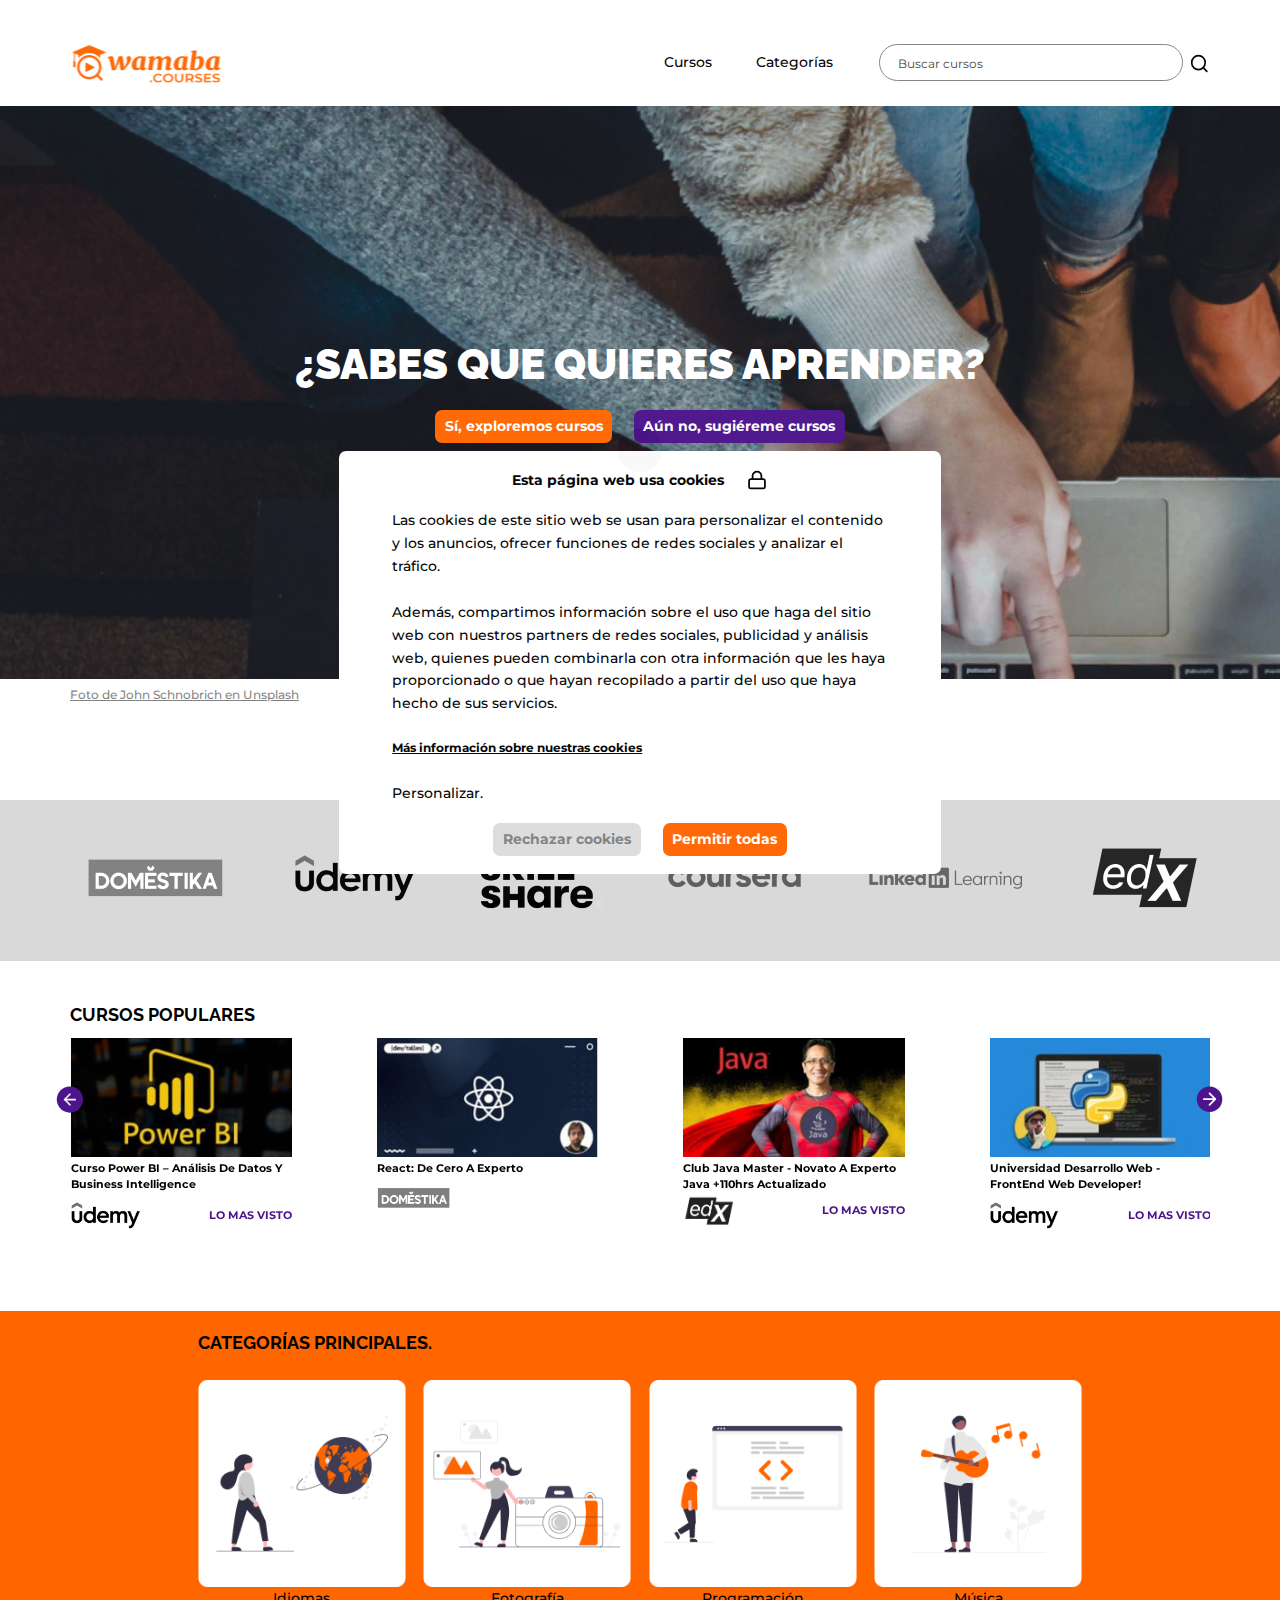
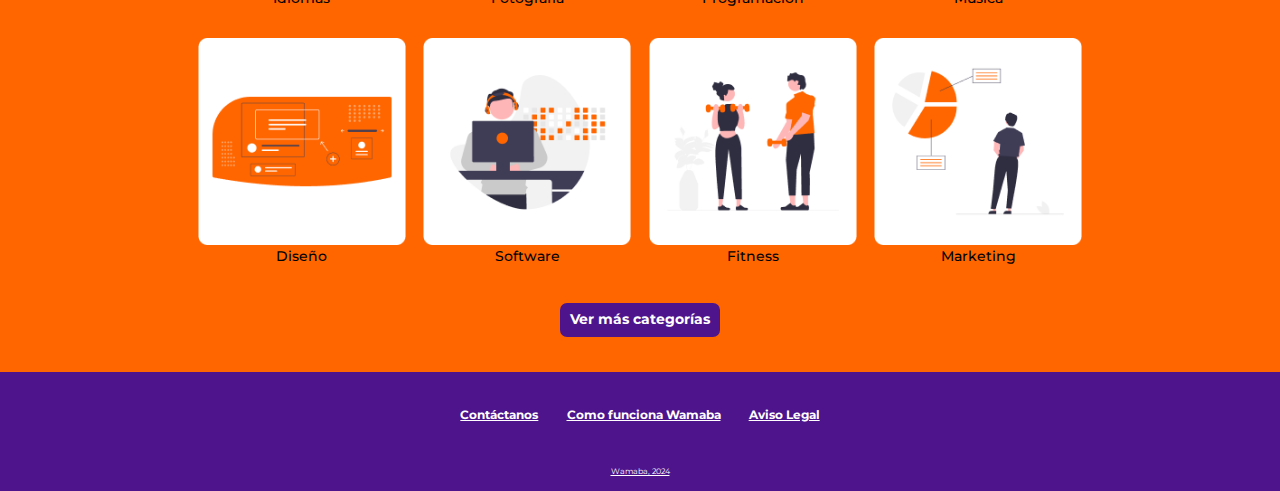
==== index.html @ 92c616be "first commit" ====
<!DOCTYPE html>
<html lang="en">

<head>
  <meta charset="UTF-8">
  <meta name="viewport" content="width=device-width, initial-scale=1.0">

  <!-- title -->
  <title>Wamaba</title>

  <!-- favicon -->
  <link href="img/favicon.svg" type="image/png" rel="icon">

  <!-- all css here -->
  <link rel="stylesheet" href="css/bootstrap.min.css">
  <link rel="stylesheet" href="css/owl.carousel.min.css" />
  <link rel="stylesheet" href="css/helper.css">
  <link rel="stylesheet" href="css/style.css">
  <link rel="stylesheet" href="css/responsive.css">
</head>

<body>


  <!-- Preloader -->
  <div id="preloader">
    <div class="loader3">
      <span></span>
      <span></span>
    </div>
  </div>

  <!-- Header area -->
  <header class="site_header">

    <div class="menu_bottom w-100">
      <div class="container h-100">
        <nav class="d-flex align-items-center justify-content-between">
          <div class="header_left d-flex align-items-center">
            <button class="hamburger_btn mr_60 d-lg-none d-flex" data-bs-toggle="modal" data-bs-target="#menu_modal">
              <img src="./img/menu.svg" class="menu" alt="menu">
              <img src="./img/close.svg" class="close" alt="close">
            </button>
            <a href="#" class="logo">
              <img src="./img/logo.svg" alt="logo">
            </a>
          </div>

          <div class="header_right d-flex align-items-center">
            <div class="primary_menu_links d-flex align-items-center">
              <a href="#" class="d-lg-block d-none">Cursos</a>
              <a href="#" class="d-lg-none d-md-block d-none" >Categorías</a>
              <a href="#" class="d-lg-block d-none" data-bs-toggle="modal" data-bs-target="#menu_modal">Categorías</a>
            </div>
            <div class="search_area d-flex align-items-center">
              <div class="search_input d-flex align-items-center">
                <img src="./img/close.svg" class="close d-md-none d-block search_toggle" alt="close">
                <input type="text" placeholder="Buscar cursos">
                <img src="./img/search.svg" class="search_inner d-md-none d-block" alt="search">
              </div>
              <div class="search_icon search_toggle">
                <img src="./img/search.svg" class="search_outter" alt="search">
              </div>
            </div>
          </div>
        </nav>
      </div>
    </div>

  </header>

  <main class="main_content fix">

    <!-- hero area -->
    <div class="hero_area" >
      <div class="container">
        <div class="content text-center">
          <h1 class="text-white pb_25">¿Sabes que quieres aprender?</h1>
          <div class="hero_btns d-flex align-items-center justify-content-center">
            <a href="#" class="btn btn_green ">Sí, exploremos cursos</a>
            <a href="#" class="btn btn_blue ">Aún no, sugiéreme cursos</a>
          </div>
        </div>
      </div>
    </div>

    <!-- text link -->
    <div class="text_link d-flex align-items-center">
      <div class="container">
        <p>Foto de <a href="#">John Schnobrich</a> en <a href="#">Unsplash</a></p>
      </div>
    </div>

    <!-- Brands area -->
    <div class="brands_area">
      <div class="container">
        <div class="section_top text-center pb_10">
          <p class="pb_10">Los cursos online de las mejores plataformas del mundo</p>
          <h1>EN UN SOLO LUGAR</h1>
        </div>
      </div>

      <div class="brands_lists">
        <div class="container">
          <div class="brands d-flex align-items-center justify-content-between">
            <a href="#" class="brand">
              <img src="./img/brand_1.png" class="brand_1" alt="brand_1">
            </a>
            <a href="#" class="brand">
              <img src="./img/brand_2.png" class="brand_2" alt="brand_2">
            </a>
            <a href="#" class="brand">
              <img src="./img/brand_3.png" class="brand_3" alt="brand_3">
            </a>
            <a href="#" class="brand">
              <img src="./img/brand_4.png" class="brand_4" alt="brand_4">
            </a>
            <a href="#" class="brand">
              <img src="./img/brand_5.png" class="brand_5" alt="brand_5">
            </a>
            <a href="#" class="brand">
              <img src="./img/brand_6.png" class="brand_6" alt="brand_6">
            </a>
          </div>
        </div>
      </div>
    </div>

    <!-- Articles area -->
    <div class="articles_area pt_50 pb_55 d-lg-block d-none">
      <div class="container">
        <div class="row">
          <h5 class="pb_15 text-black">Cursos populares</h5>

          <div class="article_slider owl-carousel">
            <div class="article">
              <img src="./img/article_img1.png" alt="article_img1">
              <div class="article_info">
                <p class="pt_5">Curso Power BI – Análisis de Datos y Business Intelligence</p>
                <div class="d-flex align-items-center justify-content-between">
                  <div class="article_bottom">
                    <img src="./img/brand_2.png" class="brand_2" alt="brand_2">
                  </div>
                  <a href="#">LO MAS VISTO</a>
                </div>
              </div>
            </div>
            <div class="article">
              <img src="./img/article_img2.png" alt="article_img2">
              <div class="article_info">
                <p class="pt_5">React: De cero a experto</p>
                <div class="d-flex align-items-center justify-content-between">
                  <div class="article_bottom">
                    <img src="./img/brand_1.png" class="brand_1" alt="brand_1">
                  </div>
                </div>
              </div>
            </div>
            <div class="article">
              <img src="./img/article_img3.png" alt="article_img3">
              <div class="article_info">
                <p class="pt_5">Club Java Master - Novato a Experto Java +110hrs Actualizado</p>
                <div class="d-flex align-items-center justify-content-between">
                  <div class="article_bottom">
                    <img src="./img/brand_6.png" class="brand_6" alt="brand_6">
                  </div>
                  <a href="#">LO MAS VISTO</a>
                </div>
              </div>
            </div>
            <div class="article">
              <img src="./img/article_img4.png" alt="article_img4">
              <div class="article_info">
                <p class="pt_5">Universidad Desarrollo Web - FrontEnd Web Developer!</p>
                <div class="d-flex align-items-center justify-content-between">
                  <div class="article_bottom">
                    <img src="./img/brand_2.png" class="brand_2" alt="brand_2">
                  </div>
                  <a href="#">LO MAS VISTO</a>
                </div>
              </div>
            </div>
            <div class="article">
              <img src="./img/article_img1.png" alt="article_img1">
              <div class="article_info">
                <p class="pt_5">Curso Power BI – Análisis de Datos y Business Intelligence</p>
                <div class="d-flex align-items-center justify-content-between">
                  <div class="article_bottom">
                    <img src="./img/brand_2.png" class="brand_2" alt="brand_2">
                  </div>
                  <a href="#">LO MAS VISTO</a>
                </div>
              </div>
            </div>
            <div class="article">
              <img src="./img/article_img2.png" alt="article_img2">
              <div class="article_info">
                <p class="pt_5">React: De cero a experto</p>
                <div class="d-flex align-items-center justify-content-between">
                  <div class="article_bottom">
                    <img src="./img/brand_1.png" class="brand_1" alt="brand_1">
                  </div>
                </div>
              </div>
            </div>
            <div class="article">
              <img src="./img/article_img3.png" alt="article_img3">
              <div class="article_info">
                <p class="pt_5">Club Java Master - Novato a Experto Java +110hrs Actualizado</p>
                <div class="d-flex align-items-center justify-content-between">
                  <div class="article_bottom">
                    <img src="./img/brand_6.png" class="brand_6" alt="brand_6">
                  </div>
                  <a href="#">LO MAS VISTO</a>
                </div>
              </div>
            </div>
            <div class="article">
              <img src="./img/article_img4.png" alt="article_img4">
              <div class="article_info">
                <p class="pt_5">Universidad Desarrollo Web - FrontEnd Web Developer!</p>
                <div class="d-flex align-items-center justify-content-between">
                  <div class="article_bottom">
                    <img src="./img/brand_2.png" class="brand_2" alt="brand_2">
                  </div>
                  <a href="#">LO MAS VISTO</a>
                </div>
              </div>
            </div>
          </div>
        </div>
      </div>
    </div>

    <!-- Blog area -->
    <div class="blog_area pt_15 pb_15 d-lg-none d-block">
      <div class="container">
        <h5 class="pb_30 d-md-block d-none">Cursos populares</h5>
        <div class="row blog_row">
          <div class="col-lg-12 col-md-6 col-12">
            <a href="#" class="blog d-grid">
              <div class="blog_img">
                <img src="img/ai.png" alt="ai">
              </div>
              <div class="blog_right ml_20">
                <p class="p1 f_700">Adobe Illustrator CC</p>
                <p class="p2">Aprende Diseño Gráfico y Vectorial desde 0. Diseña logos, Iconos y mucho mas</p>
                <div class="star_box d-flex align-items-center">
                  <p class="p3 mr_5">4,9</p>
                  <div class="stars d-flex align-items-center">
                    <img src="./img/star.svg" alt="star">
                    <img src="./img/star.svg" alt="star">
                    <img src="./img/star.svg" alt="star">
                    <img src="./img/star.svg" alt="star">
                    <img src="./img/star.svg" alt="star">
                  </div>
                </div>
                <p class="p4">15 Horas en total - 74 clases</p>
                <p class="p5 f_700">$84.99</p>
              </div>
            </a>
          </div>
          <div class="col-lg-12 col-md-6 col-12">
            <a href="#" class="blog d-grid">
              <div class="blog_img">
                <img src="img/canva.png" alt="canva">
              </div>
              <div class="blog_right ml_20">
                <p class="p1 f_700">Curso de CANVA</p>
                <p class="p2">Diseña en Canva increíbles piezas gráficas para tus redes sociales</p>
                <div class="star_box d-flex align-items-center">
                  <p class="p3 mr_5">4,6</p>
                  <div class="stars d-flex align-items-center">
                    <img src="./img/star.svg" alt="star">
                    <img src="./img/star.svg" alt="star">
                    <img src="./img/star.svg" alt="star">
                    <img src="./img/star.svg" alt="star">
                    <img src="./img/star.svg" alt="star">
                  </div>
                </div>
                <p class="p4">6 Horas en total - 35 clases</p>
                <p class="p5 f_700">$84.99</p>
              </div>
            </a>
          </div>
          <div class="col-lg-12 col-md-6 col-12">
            <a href="#" class="blog d-grid">
              <div class="blog_img">
                <img src="img/canva-mini-3.png" alt="canva-mini">
              </div>
              <div class="blog_right ml_20">
                <p class="p1 f_700">Diseño Editorial</p>
                <p class="p2">Aprende Diseño Editorial con Adobe InDesign y crea publicaciones profesionales</p>
                <div class="star_box d-flex align-items-center">
                  <p class="p3 mr_5">4,9</p>
                  <div class="stars d-flex align-items-center">
                    <img src="./img/star.svg" alt="star">
                    <img src="./img/star.svg" alt="star">
                    <img src="./img/star.svg" alt="star">
                    <img src="./img/star.svg" alt="star">
                    <img src="./img/star.svg" alt="star">
                  </div>
                </div>
                <p class="p4">15 Horas en total - 74 clases</p>
                <p class="p5 f_700">$84.99</p>
              </div>
            </a>
          </div>
          <div class="col-lg-12 col-md-6 col-12">
            <a href="#" class="blog d-grid">
              <div class="blog_img">
                <img src="img/ai.png" alt="ai">
              </div>
              <div class="blog_right ml_20">
                <p class="p1 f_700">Adobe Illustrator CC</p>
                <p class="p2">Aprende Diseño Gráfico y Vectorial desde 0. Diseña logos, Iconos y mucho mas</p>
                <div class="star_box d-flex align-items-center">
                  <p class="p3 mr_5">4,9</p>
                  <div class="stars d-flex align-items-center">
                    <img src="./img/star.svg" alt="star">
                    <img src="./img/star.svg" alt="star">
                    <img src="./img/star.svg" alt="star">
                    <img src="./img/star.svg" alt="star">
                    <img src="./img/star.svg" alt="star">
                  </div>
                </div>
                <p class="p4">15 Horas en total - 74 clases</p>
                <p class="p5 f_700">$84.99</p>
              </div>
            </a>
          </div>
        </div>
      </div>
    </div>

    <!-- category area -->
    <div class="category_area pt_25 pb_40">
      <div class="container">
        <h5 class="pb_30 f_700">Categorías principales.</h5>
        <div class="row pb_40">
          <div class="col-md-3 col-6">
            <div class="category text-center">
              <img src="./img/category_img1.png" alt="category_img1">
              <p>Idiomas</p>
            </div>
          </div>
          <div class="col-md-3 col-6">
            <div class="category text-center">
              <img src="./img/category_img2.png" alt="category_img2">
              <p>Fotografía</p>
            </div>
          </div>
          <div class="col-md-3 col-6">
            <div class="category text-center">
              <img src="./img/category_img3.png" alt="category_img3">
              <p>Programación</p>
            </div>
          </div>
          <div class="col-md-3 col-6">
            <div class="category text-center">
              <img src="./img/category_img4.png" alt="category_img4">
              <p>Música</p>
            </div>
          </div>
          <div class="col-md-3 col-6">
            <div class="category text-center">
              <img src="./img/category_img5.png" alt="category_img5">
              <p>Diseño</p>
            </div>
          </div>
          <div class="col-md-3 col-6">
            <div class="category text-center">
              <img src="./img/category_img6.png" alt="category_img6">
              <p>Software</p>
            </div>
          </div>
          <div class="col-md-3 col-6">
            <div class="category text-center">
              <img src="./img/category_img7.png" alt="category_img7">
              <p>Fitness</p>
            </div>
          </div>
          <div class="col-md-3 col-6">
            <div class="category text-center">
              <img src="./img/category_img8.png" alt="category_img8">
              <p>Marketing</p>
            </div>
          </div>
        </div>
        <a href="#" class="btn btn_blue mx-auto w_fit">Ver más categorías</a>
      </div>
    </div>

  </main>

  <!-- Footer Section -->
  <footer class="footer_section pt_35 pb_15">

    <div class="container">

      <ul class="footer_links d-flex align-items-center justify-content-center pb_45">
        <li>
          <a href="#" class="size_1 text_sm f_700 text-white">
            <span>Contáctanos</span>
          </a>
        </li>
        <li>
          <a href="#" class="size_2 text_sm f_700 text-white">
            <span>Como funciona Wamaba</span>
          </a>
        </li>
        <li>
          <a href="#" class="size_1 text_sm f_700 text-white">
            <span>Aviso Legal</span>
          </a>
        </li>
      </ul>

      <a href="#" class="year_bottom_link text-white text-center d-md-block d-none">Wamaba, 2024</a>

    </div>

  </footer>

  <!-- Modal -->
  <div class="modal fade menu_modal" id="menu_modal" tabindex="-1" role="dialog" aria-labelledby="menu_modalTitle"
    aria-hidden="true">
    <div class="modal-dialog" role="document">
      <div class="modal-content">
        <div class="modal-body">
          <button type="button" class="close" data-bs-dismiss="modal" aria-label="Close">
            <img src="./img/close.svg" alt="close">
          </button>
          <div class="menu_modal_content">
            <ul class="pb_30">
              <li class="active"><a href="#">Ilustración</a></li>
              <li><a href="#">Desarrollo Web</a></li>
              <li><a href="#">Marketing y Negocios</a></li>
              <li><a href="#">Fotografía y Video</a></li>
              <li><a href="#">Diseño</a></li>
              <li><a href="#">3D y Animación</a></li>
              <li><a href="#">Arquitectura y Espacios</a></li>
              <li><a href="#">Escritura</a></li>
              <li><a href="#">Moda</a></li>
              <li><a href="#">Diseño Web y Apps</a></li>
              <li><a href="#">Caligrafía y Tipografía</a></li>
              <li><a href="#">Música</a></li>
              <li><a href="#">Cocina</a></li>
              <li><a href="#">Inteligencia Artificial</a></li>
              <li><a href="#">Salud</a></li>
            </ul>
            <p>Certificación Académica<br>
              Sobre Wamaba Courses<br>
              Contáctanos</p>
          </div>
        </div>
      </div>
    </div>
  </div>

  <!-- cookies -->
  <div class="cookies">
    <div class="cookies_inner">
      <div class="cookies_top d-flex align-items-center justify-content-center pb_20">
        <p class="mr_25">Esta página web usa cookies</p>
        <img src="./img/lock.svg" alt="lock">
      </div>
      <p class="text-black">Las cookies de este sitio web se usan para personalizar el contenido y los anuncios, ofrecer
        funciones de redes
        sociales y analizar el tráfico.<br><br>
        Además, compartimos información sobre el uso que haga del sitio web con nuestros partners de redes sociales,
        publicidad y análisis web, quienes pueden combinarla con otra información que les haya proporcionado o que hayan
        recopilado a partir del uso que haya hecho de sus servicios.</p>
      <a href="#" class="mt_25 mb_25 d-block">Más información sobre nuestras cookies</a>
      <p>Personalizar.</p>

      <div class="cookies_buttons d-flex align-items-center justify-content-center pt_20">
        <button class="btn btn_gray">Rechazar cookies</button>
        <button class="btn btn_green cookies_btn">Permitir todas</button>
      </div>
    </div>
  </div>

  <!-- all js here -->
  <script src="js/jquery-3.4.1.min.js"></script>
  <script src="js/plugins.js"></script>
  <script src="js/main.js"></script>

</body>

</html>
---- css/helper.css ----
/*
**margin .5rem - 10.0rem
**padding .5rem - 10.0rem
*/

.mt_5{margin-top:.5rem}.mt_10{margin-top:1.0rem}.mt_15{margin-top:1.5rem}.mt_20{margin-top:2.0rem}.mt_25{margin-top:2.5rem}.mt_30{margin-top:3.0rem}.mt_35{margin-top:3.5rem}.mt_40{margin-top:4.0rem}.mt_45{margin-top:4.5rem}.mt_50{margin-top:5.0rem}.mt_55{margin-top:5.5rem}.mt_60{margin-top:6.0rem}.mt_65{margin-top:6.5rem}.mt_70{margin-top:7.0rem}.mt_75{margin-top:7.5rem}.mt_80{margin-top:8.0rem}.mt_85{margin-top:8.5rem}.mt_90{margin-top:9.0rem}.mt_95{margin-top:9.5rem}.mt_100{margin-top:10.0rem}.mb_5{margin-bottom:.5rem}.mb_10{margin-bottom:1.0rem}.mb_15{margin-bottom:1.5rem}.mb_20{margin-bottom:2.0rem}.mb_25{margin-bottom:2.5rem}.mb_30{margin-bottom:3.0rem}.mb_35{margin-bottom:3.5rem}.mb_40{margin-bottom:4.0rem}.mb_45{margin-bottom:4.5rem}.mb_50{margin-bottom:5.0rem}.mb_55{margin-bottom:5.5rem}.mb_60{margin-bottom:6.0rem}.mb_65{margin-bottom:6.5rem}.mb_70{margin-bottom:7.0rem}.mb_75{margin-bottom:7.5rem}.mb_80{margin-bottom:8.0rem}.mb_85{margin-bottom:8.5rem}.mb_90{margin-bottom:9.0rem}.mb_95{margin-bottom:9.5rem}.mb_100{margin-bottom:10.0rem}.mr_5{margin-right:.5rem}.mr_10{margin-right:1.0rem}.mr_15{margin-right:1.5rem}.mr_20{margin-right:2.0rem}.mr_25{margin-right:2.5rem}.mr_30{margin-right:3.0rem}.mr_35{margin-right:3.5rem}.mr_40{margin-right:4.0rem}.mr_45{margin-right:4.5rem}.mr_50{margin-right:5.0rem}.mr_55{margin-right:5.5rem}.mr_60{margin-right:6.0rem}.mr_65{margin-right:6.5rem}.mr_70{margin-right:7.0rem}.mr_75{margin-right:7.5rem}.mr_80{margin-right:8.0rem}.mr_85{margin-right:8.5rem}.mr_90{margin-right:9.0rem}.mr_95{margin-right:9.5rem}.mr_100{margin-right:10.0rem}.ml_5{margin-left:.5rem}.ml_10{margin-left:1.0rem}.ml_15{margin-left:1.5rem}.ml_20{margin-left:2.0rem}.ml_25{margin-left:2.5rem}.ml_30{margin-left:3.0rem}.ml_35{margin-left:3.5rem}.ml_40{margin-left:4.0rem}.ml_45{margin-left:4.5rem}.ml_50{margin-left:5.0rem}.ml_55{margin-left:5.5rem}.ml_60{margin-left:6.0rem}.ml_65{margin-left:6.5rem}.ml_70{margin-left:7.0rem}.ml_75{margin-left:7.5rem}.ml_80{margin-left:8.0rem}.ml_85{margin-left:8.5rem}.ml_90{margin-left:9.0rem}.ml_95{margin-left:9.5rem}.ml_100{margin-left:10.0rem}.pt_5{padding-top:.5rem}.pt_10{padding-top:1.0rem}.pt_15{padding-top:1.5rem}.pt_20{padding-top:2.0rem}.pt_25{padding-top:2.5rem}.pt_30{padding-top:3.0rem}.pt_35{padding-top:3.5rem}.pt_40{padding-top:4.0rem}.pt_45{padding-top:4.5rem}.pt_50{padding-top:5.0rem}.pt_55{padding-top:5.5rem}.pt_60{padding-top:6.0rem}.pt_65{padding-top:6.5rem}.pt_70{padding-top:7.0rem}.pt_75{padding-top:7.5rem}.pt_80{padding-top:8.0rem}.pt_85{padding-top:8.5rem}.pt_90{padding-top:9.0rem}.pt_95{padding-top:9.5rem}.pt_100{padding-top:10.0rem}.pb_5{padding-bottom:.5rem}.pb_10{padding-bottom:1.0rem}.pb_15{padding-bottom:1.5rem}.pb_20{padding-bottom:2.0rem}.pb_25{padding-bottom:2.5rem}.pb_30{padding-bottom:3.0rem}.pb_35{padding-bottom:3.5rem}.pb_40{padding-bottom:4.0rem}.pb_45{padding-bottom:4.5rem}.pb_50{padding-bottom:5.0rem}.pb_55{padding-bottom:5.5rem}.pb_60{padding-bottom:6.0rem}.pb_65{padding-bottom:6.5rem}.pb_70{padding-bottom:7.0rem}.pb_75{padding-bottom:7.5rem}.pb_80{padding-bottom:8.0rem}.pb_85{padding-bottom:8.5rem}.pb_90{padding-bottom:9.0rem}.pb_95{padding-bottom:9.5rem}.pb_100{padding-bottom:10.0rem}.pr_5{padding-right:.5rem}.pr_10{padding-right:1.0rem}.pr_15{padding-right:1.5rem}.pr_20{padding-right:2.0rem}.pr_25{padding-right:2.5rem}.pr_30{padding-right:3.0rem}.pr_35{padding-right:3.5rem}.pr_40{padding-right:4.0rem}.pr_45{padding-right:4.5rem}.pr_50{padding-right:5.0rem}.pr_55{padding-right:5.5rem}.pr_60{padding-right:6.0rem}.pr_65{padding-right:6.5rem}.pr_70{padding-right:7.0rem}.pr_75{padding-right:7.5rem}.pr_80{padding-right:8.0rem}.pr_85{padding-right:8.5rem}.pr_90{padding-right:9.0rem}.pr_95{padding-right:9.5rem}.pr_100{padding-right:10.0rem}.pl_5{padding-left:.5rem}.pl_10{padding-left:1.0rem}.pl_15{padding-left:1.5rem}.pl_20{padding-left:2.0rem}.pl_25{padding-left:2.5rem}.pl_30{padding-left:3.0rem}.pl_35{padding-left:3.5rem}.pl_40{padding-left:4.0rem}.pl_45{padding-left:4.5rem}.pl_50{padding-left:5.0rem}.pl_55{padding-left:5.5rem}.pl_60{padding-left:6.0rem}.pl_65{padding-left:6.5rem}.pl_70{padding-left:7.0rem}.pl_75{padding-left:7.5rem}.pl_80{padding-left:8.0rem}.pl_85{padding-left:8.5rem}.pl_90{padding-left:9.0rem}.pl_95{padding-left:9.5rem}.pl_100{padding-left:10.0rem}
---- css/style.css ----
@import url("https://fonts.googleapis.com/css2?family=Montserrat:ital,wght@0,100..900;1,100..900&family=Raleway:ital,wght@0,100..900;1,100..900&display=swap");

/* ---------------- Google fonts ------------------ */

/* ---------------- Basic css ------------------ */
:root {
  scroll-behavior: unset;
  --white: #ffffff;
  --black: #000000;
  --blue: #4d148c;
  --green: #ff6600;

  --white_img: brightness(0) saturate(100%) invert(99%) sepia(0%)
    saturate(7498%) hue-rotate(67deg) brightness(112%) contrast(100%);
  --black_img: brightness(0) saturate(100%) invert(0%) sepia(0%) saturate(16%);

  --titleFont: "Raleway", serif;
  --bodyFont: "Montserrat", serif;

  --fullMenuHeight: 12rem;
}

html {
  font-size: 62.5%;
}

img {
  width: 100%;
}

html,
body,
div,
span,
h1,
h2,
h3,
h4,
h5,
h6,
p,
a,
strong,
i,
ol,
ul,
li,
form,
label,
footer,
header,
menu,
nav,
section {
  margin: 0;
  padding: 0;
}

ol,
ul {
  list-style: none;
}

a {
  text-decoration: none;
  transition: 200ms;
  color: inherit;
}
.f-right {
  float: right;
}
button:focus,
a:focus,
input:focus,
textarea:focus {
  outline: none;
}

button {
  background: none;
  border: none;
  outline: none;
  padding: 0;
}

/* body */
body {
  font-size: 1.6rem;
  font-weight: 500;
  line-height: 2.6rem;
  color: var(--black);
  overflow-x: hidden;
  font-family: var(--bodyFont);
}

.container {
  padding-left: 0;
  padding-right: 0;
}

main {
  position: relative;
  overflow: hidden;
  width: 100%;
  margin-top: var(--fullMenuHeight);
}

.text_green {
  color: var(--green) !important;
}

section {
  padding: 9rem 0;
}

.figure img,
.figure {
  width: 100%;
}

h1,
h2,
h3,
h4,
h5,
h6 {
  font-weight: 900;
  font-family: var(--titleFont);
  color: var(--bodytext);
  text-transform: uppercase;
}

/* image colros */
.white_img {
  -webkit-filter: brightness(0) saturate(100%) invert(99%) sepia(0%)
    saturate(7498%) hue-rotate(67deg) brightness(112%) contrast(100%);
  filter: brightness(0) saturate(100%) invert(99%) sepia(0%) saturate(7498%)
    hue-rotate(67deg) brightness(112%) contrast(100%);
}
.black_img {
  -webkit-filter: brightness(0) saturate(100%) invert(0%) sepia(0%)
    saturate(16%) hue-rotate(309deg) brightness(93%) contrast(107%);
  filter: brightness(0) saturate(100%) invert(0%) sepia(0%) saturate(16%)
    hue-rotate(309deg) brightness(93%) contrast(107%);
}

/* Font Weights */
.f_300 {
  font-weight: 300 !important;
}
.f_400 {
  font-weight: 400 !important;
}
.f_500 {
  font-weight: 500 !important;
}
.f_600 {
  font-weight: 600 !important;
}
.f_700 {
  font-weight: 700 !important;
}
.f_800 {
  font-weight: 800 !important;
}
.f_900 {
  font-weight: 900 !important;
}
/* titles */
h1 {
  font-size: 4.8rem;
  line-height: 1.1;
}
h2 {
  font-size: 3.6rem;
  line-height: 1.1;
}
h3 {
  font-size: 2.8rem;
  line-height: 1.1;
}
h4 {
  font-size: 2.4rem;
  line-height: 1.1;
}
h5 {
  font-size: 2.1rem;
  line-height: 1.1;
}
h6 {
  font-size: 2rem;
  line-height: 1.1;
}
/* texts */
.text_xl {
  font-size: 2rem;
  line-height: 1.1;
}
.text_lg {
  font-size: 1.8rem;
  line-height: 1.1;
}
.text_md {
  font-size: 1.6rem;
  line-height: 1.1;
}
.text_sm {
  font-size: 1.4rem;
  line-height: 1.1;
}
.text_xsm {
  font-size: 1.2rem;
  line-height: 1.1;
}

/* w-fit */
.w_fit {
  width: fit-content !important;
}

/* ============= hamburger_btn ============= */
.hamburger_btn {
  transform: translateX(0.2rem);
  overflow: hidden;
}

.hamburger_btn input {
  display: none;
}
.hamburger_btn .grid {
  display: grid;
  grid-template-rows: 1fr 1fr;
  grid-template-columns: 1fr 1fr;
}
.hamburger_btn .grid > * {
  position: relative;
}
.hamburger_btn label {
  display: block;
  cursor: pointer;
  width: 3.5rem;
  height: 3.5rem;
  position: relative;
}
.hamburger_btn svg {
  width: 9rem;
  height: 9rem;
  position: absolute;
  left: 50%;
  transform: translate(-50%, -50%);
  top: 50%;
}
.hamburger_btn circle {
  font-size: 5rem;
}
@media (min-aspect-ratio: 1) {
  .hamburger_btn label {
    width: 3.5rem;
    height: 3.5rem;
  }
}
.hamburger_btn .menu--1 label {
  bottom: 0;
}
.hamburger_btn .menu--1 label {
  right: 0;
}
.hamburger_btn path {
  fill: none;
  stroke: var(--black);
  stroke-width: 1;
  stroke-linecap: round;
  stroke-linejoin: round;
  --length: 24;
  --offset: -38;
  stroke-dasharray: var(--length) var(--total-length);
  stroke-dashoffset: var(--offset);
  transition: all 0.8s cubic-bezier(0.645, 0.045, 0.355, 1);
}
.hamburger_btn circle {
  fill: rgba(255, 255, 255, 0);
  opacity: 0;
}
.hamburger_btn label:hover circle {
  opacity: 1;
}
.hamburger_btn .cross input:checked + svg .line--1,
.hamburger_btn .cross input:checked + svg .line--3 {
  --length: 22.627416998;
}
.hamburger_btn .cross input:checked + svg .line--2 {
  --length: 0;
}
.hamburger_btn .back input:checked + svg .line--1,
.hamburger_btn .back input:checked + svg .line--3 {
  --length: 8.602325267;
}
.hamburger_btn .menu--1 .line--1,
.hamburger_btn .menu--1 .line--3 {
  --total-length: 126.6418304443;
}
.hamburger_btn .menu--1 .line--2 {
  --total-length: 70;
}
.hamburger_btn .menu--1 input:checked + svg .line--1,
.hamburger_btn .menu--1 input:checked + svg .line--3 {
  --offset: -94.1149185097;
}
.hamburger_btn .menu--1 input:checked + svg .line--2 {
  --offset: -50;
}

/* -------------- preloader --------------- */
#preloader {
  position: fixed;
  background: var(--white);
  top: 0;
  left: 0;
  right: 0;
  bottom: 0;
  z-index: 999999999;
  height: 100vh;
  width: 100vw;
  display: flex;
  align-items: center;
  justify-content: center;
}

.loader3 {
  width: 5rem;
  height: 5rem;
  display: inline-block;
  padding: 0;
  text-align: left;
}

.loader3 span {
  position: absolute;
  display: inline-block;
  width: 5rem;
  height: 5rem;
  border-radius: 100%;
  background: #000000;
  -webkit-animation: loader3 1.5s linear infinite;
  animation: loader3 1.5s linear infinite;
}

.loader3 span:last-child {
  animation-delay: -0.9s;
  -webkit-animation-delay: -0.9s;
}

@-webkit-keyframes loader3 {
  0% {
    transform: scale(0, 0);
    opacity: 0.8;
  }

  100% {
    transform: scale(1, 1);
    opacity: 0;
  }
}

@keyframes loader3 {
  0% {
    transform: scale(0, 0);
    opacity: 0.8;
  }

  100% {
    transform: scale(1, 1);
    opacity: 0;
  }
}

/* -------------- Back to top ------------ */
.back-to-top {
  width: 4.5rem;
  height: 4.5rem;
  line-height: 4.5rem;
  text-align: center;
  position: fixed;
  bottom: 3rem;
  right: 2rem;
  border-radius: 50%;
  background: var(--black);
  z-index: 1000;
  opacity: 0;
  display: flex;
  align-items: center;
  justify-content: center;
}

.back-to-top img {
  -webkit-filter: brightness(0) saturate(100%) invert(100%) sepia(100%)
    saturate(0%) hue-rotate(288deg) brightness(102%) contrast(102%);
  filter: brightness(0) saturate(100%) invert(100%) sepia(100%) saturate(0%)
    hue-rotate(288deg) brightness(102%) contrast(102%);
  width: 1.5rem;
}

/* =========== Buttons ========== */
.btn {
  height: 3.8rem;
  border-radius: 0.8rem;
  display: flex;
  align-items: center;
  justify-content: center;
  padding: 0 1rem;
  background: #4d148c;
  font-size: 1.6rem;
  font-weight: 700;
  color: #fff;
}

.btn:hover {
  border-color: #671fb7;
  color: #ffffff;
  background: #671fb7;
}

.btn_green {
  background: #ff6600;
}

.btn_green:hover {
  border-color: #a85924;
  background: #a85924;
}

/* -------------- Header Styles by Sahriar --------------- */
.site_header {
  padding: 0;
  position: fixed;
  z-index: 999;
  width: 100%;
  background: transparent;
  top: 0;
  left: 0;
  height: var(--fullMenuHeight);
  transition: all 0.4s ease;
  background: var(--white);
  display: flex;
  align-items: end;
  padding-bottom: 2.5rem;
  justify-content: center;
}

.site_header.sticky {
  box-shadow: 0 0 2rem 0.2rem rgba(0,0,0,0.1);
  top: -2rem;
}

/* added styles */
.logo img {
  width: 17.3rem;
}

.primary_menu_links {
  gap: 4.9rem;
  margin-right: 5.3rem;
}

.primary_menu_links a:hover {
  color: var(--green);
}

.search_input input {
  margin: 0;
  height: 4.2rem;
  padding: 0 2rem;
  border-radius: 10rem;
  border: 0.1rem solid #848484;
  width: 34.5rem;
}

.search_outter {
  width: 2.4rem;
  margin-left: 0.7rem;
  cursor: pointer;
}

.search_input input::-webkit-input-placeholder {
  font-size: 1.4rem;
  color: #444343;
  font-family: var(--montserrat);
}

.search_input input::-moz-placeholder {
  font-size: 1.4rem;
  color: #444343;
  font-family: var(--montserrat);
}

.search_input input:-ms-input-placeholder {
  font-size: 1.4rem;
  color: #444343;
  font-family: var(--montserrat);
}

.search_input input::-ms-input-placeholder {
  font-size: 1.4rem;
  color: #444343;
  font-family: var(--montserrat);
}

.search_input input::placeholder {
  font-size: 1.4rem;
  color: #444343;
  font-family: var(--montserrat);
}

/* search_input */
.search_input .close {
  width: 2rem;
  position: relative;
  right: 0;
  top: 0;
}

.search_input .search_inner {
  width: 2.5rem;
}

/* ============= Hero area ============= */
.hero_area {
  padding: 26.8rem 0;
  background: url(../img/hero_img.png) no-repeat fixed top left / cover;
}

.hero_btns {
  gap: 2.4rem;
}

/* ============= text_link ============= */
.text_link {
  height: 3.8rem;
}

.text_link p {
  font-size: 1.4rem;
  opacity: 0.5;
  text-decoration: underline;
}

.text_link p a:hover {
  color: #806b6b;
  opacity: 1;
}

/* ================= brands_area ================= */
.brands_lists {
  background: #d9d9d9;
  padding: 4.5rem 0;
}

/* ================= Article area ================ */
.articles_area h5 {
  font-size: 2.1rem;
  font-weight: 700;
}

.article_info > p {
  font-size: 1.2rem;
  font-weight: 700;
  line-height: 1.5;
  text-transform: capitalize;
}

.article_info a {
  font-size: 1.2rem;
  color: var(--blue);
  font-weight: 700;
}

.article_info a:hover {
  color: var(--green);
}

.article_bottom .brand_2 {
  width: 9.4rem;
  margin-left: -0.8rem;
}

.article_bottom .brand_1 {
  width: 10.4rem;
  margin-left: -1rem;
}

.article_bottom .brand_6 {
  width: 6.8rem;
  margin-left: -0.5rem;
}

.article > img {
  height: 13.5rem;
  -o-object-fit: cover;
  object-fit: cover;
}

/* owl-nav */
.owl-nav {
  display: flex;
  align-items: center;
  justify-content: space-between;
  width: calc(100% + 2.5rem);
  position: absolute;
  top: 5rem;
  left: 50%;
  transform: translateX(-50%);
}

.owl-nav button img {
  width: 4rem;
}

/* ======== category_area  ======= */
.category_area {
  background: var(--green);
}

.category_area .row {
  gap: 3.2rem 0;
  margin: 0 -1rem;
}

.category_area .row > * {
  padding: 0 1rem;
}

.category_area .container {
  padding: 0 14.5rem;
}

/* ================ footer_section ================= */
.footer_section {
  background: #4d148c;
}

.size_1 {
  width: 16.1rem;
}

.footer_links a {
  line-height: 2.5rem;
  text-align: center;
  text-decoration: underline;
}

.footer_links {
  gap: 3.2rem;
}

.footer_links a:hover {
  text-decoration: none;
}

.year_bottom_link {
  display: block;
  text-decoration: underline;
  font-size: 0.9rem;
  line-height: 1.4rem;
  font-weight: 400;
}

/* ================= Menu Modal ================ */
.modal-dialog {
  max-width: 35.2rem;
}

.modal-content {
  background: #ff6600;
  color: #fff;
  border: 0;
}

.modal-body {
  padding: 1.5rem 5.3rem 9rem 1.5rem;
}

.close {
  position: absolute;
  right: 2rem;
  top: 2.5rem;
  padding: 0;
}

.menu_modal_content li,
.menu_modal_content p {
  font-size: 1.6rem;
  font-weight: 400;
  line-height: 2.6rem;
}

.modal-header {
  padding: 0;
  border: 0;
}

.menu_modal_content ul {
  list-style: disc;
  padding-left: 2.2rem;
}

.menu_modal_content li:hover,
.menu_modal_content li.active {
  font-weight: 700;
}

/* ================= Cookies ================= */
.cookies {
  display: flex;
  justify-content: center;
  height: 100vh;
  position: fixed;
  bottom: 0;
  width: 100vw;
  align-items: end;
  padding-bottom: 3rem;
  z-index: 1025;
}

.cookies_top img {
  width: 2.4rem;
}

.cookies_inner {
  background: #fff;
  width: 68.3rem;
  border-radius: 0.8rem;
  padding: 2rem 6rem;
  height: fit-content;
}

.cookies_buttons {
  gap: 2.5rem;
}

.cookies_inner > a {
  font-size: 1.4rem;
  font-weight: 700;
  text-decoration: underline;
}

.cookies_inner > a:hover {
  text-decoration: none;
}

.cookies_top p {
  font-weight: 700;
}

.btn_gray {
  color: #818181;
  background: #dddddd;
}

/* ======================== Blog area ======================= */
.blog_row .row {
  gap: 3rem 0;
}

.blog_right .p1 {
  text-transform: uppercase;
}

.star_box .p3 {
  font-size: 1.1rem;
  font-weight: 600;
}

.star_box img {
  width: 1.8rem;
}

.stars {
  gap: 0.2rem;
}

.star_box {
  padding-top: 0.7rem;
}

.blog_right .p5 {
  padding-top: 0.2rem;
  line-height: 3.2rem;
}

.blog_img {
  width: 23rem;
  height: 12.8rem;
}

.blog {
  grid-template-columns: 23rem 1fr;
}

/* =============== Text area ================ */
.text_area p {
  max-width: 72.1rem;
  margin: 0 auto;
  padding: 10.6rem 0 13.8rem;
  line-height: 2rem;
}

.link_blue {
  color: #1809f0;
}

.link_blue:hover {
  color: #000000;
}

/* =============== blog_section =============== */
.filter_btn img {
  width: 2.4rem;
}

.filter_btn {
  gap: 1.5rem;
}

.selector_btn img {
  width: 2.4rem;
}

.selector_btn {
  gap: 1.5rem;
}

.blog_section .blog_row {
  gap: 3rem 0;
}

/* =============== inner_top =============== */
.top_head {
  background: #ff6600;
  color: #fff;
  font-weight: 700;
  line-height: 3.2rem;
  padding: 0.35rem 0;
}
.top_head p{
  text-transform: uppercase;
}

/* ============== blog_section ================= */
.p_nums {
  gap: 1rem;
  padding: 0 1.3rem;
}

.p_nums a:hover {
  color: #ff6600;
}

.pagination > a:hover {
  opacity: 0.75;
}

/* =============== populares_area =============== */
.populares_area {
  background: #ff6600;
  color: #fff;
}

.populares_area ul {
  display: grid;
  grid-template-columns: 1fr 1fr;
}

.populares_area ul li {
  line-height: 3.2rem;
  font-weight: 700;
  transition: 0.35s ease;
}

.populares_area ul li:hover {
  text-decoration: underline;
}

.populares_area .btn {
  padding: 0 3.3rem;
}





/*====================== todas las categoria dekstop area ========================*/
.todas_categoria_hedaer{
  border-bottom: none;
}
.todas_las_filter_wrapper{
  padding-top: 5.2rem;
}
.todas_las_filter_wrapper .filter_top{
  justify-content: center;
}
.todas_las_content_wrapper {
  padding-bottom: 5rem;
}
.todas_las_content_box p{
  font-weight: 700;
  font-size: 1.6rem;
  line-height: 2;
  text-transform: uppercase;
}
.todas_las_content_box ul li{
  font-size: 1.4rem;
  font-weight: 400;
  color: #000000;
  line-height: 1.42;
}
.todas_las_categoria_wrapper{
  margin-top: 6.5rem;
}
.todas_las_categoria_wrapper{
  background: #FF6600;
  padding: 2rem;
  border-radius: .8rem;
}
.todas_las_categoria_wrapper .category{
  margin-top: 1.8rem;
}
.todas_las_categoria_wrapper h4{
  font-weight: 700;
  font-size: 1.6rem;
  line-height: 2;
  color: #fff;
  padding-bottom: 1.7rem;
}
.todas_las_categoria_wrapper .category img{
  height: 15.1rem;
  width: 15.1rem;
  object-fit: cover;
}



/*====================== ficha curso dekstop area ====================*/
.ficha_wrapper .blog{
  grid-template-columns: 47.7rem 1fr;
}
.ficha_wrapper .blog_img{
  height: 26.9rem;
  width: 47.7rem;
}
.ficha_wrapper .blog_right .p2{
  max-width: 60.2rem;
  padding-top: 1rem;
}
.ficha_star_box{
  padding-top: .4rem;
}
.ficha_star_box .p4{
  font-weight: 400;
  font-size: 1.4rem;
  margin-left: 4.4rem;
  margin-top: .5rem;
}
.img_udemy {
  width: 12.8rem;
  margin-left: 9.6rem;
}
.ficha_p{
  margin-left: 12.4rem;
  margin-top: 4rem;
}
.ficha_p p{
  font-weight: 700;
  font-size: 2rem;
  line-height: 1;
  padding: .9rem 7.2rem;
  border-radius: .8rem;
  background: #4D148C;
  display: inline-block;
  color: rgba(256, 256, 256, 0.8);
  transition: 0.25s ease;
  cursor: pointer;
}
.ficha_p p:hover{
  background: #7837bd;
}
.ficha_content_wrapper{
  padding-top: 3rem;
  padding-bottom: 42.5rem;
}
.ficha_content_row{
  display: flex;
}
.ficha_content_box_main_wrap {
  width: 36rem;
}
.ficha_content_box_wrap{
  border: 0.1rem solid #FF6600;
  padding: 1.2rem 1.6rem 1.3rem 2.1rem;
}
.ficha_content_box p{
  font-size: 1.6rem;
  font-weight: 700;
  color: #000;
  line-height: 1.25;
}
.ficha_content_box ul li{
  font-size: 1.4rem;
  font-weight: 400;
  color: #000;
  line-height: 1.42;
  position: relative;
  padding-left: 1.6rem;
}
.ficha_content_box ul li::before{
  position: absolute;
  content: '';
  top: .9rem;
  left: .7rem;
  height: .2rem;
  width: .2rem;
  background-color: #000;
  border-radius: 6rem;
}
.ficha_content_right{
  margin-left: 2rem;
}
.ficha_description{
  padding-top: 2rem;
}
.ficha_description span{
  font-size: 1.6rem;
  font-weight: 700;
  color: #000;
}
.ficha_description p{
  font-size: 1.4rem;
  font-weight: 400;
  line-height: 1.41;
  max-width: 85.1rem;
}
.ficha_wrapper .blog_right .p1{
  font-size: 2rem;
  text-transform: inherit;
}
.ficha_wrapper .blog_right .p2{
  font-size: 1.6rem;
}
.ficha_description .p3{
  padding-top: 2rem;
}
---- css/responsive.css ----
/* @media (min-width: 1280px) {

} */

@media (min-width: 1080px) and (max-width: 1279.99px) {
  html {
    font-size: 55%;
  }
}

@media (min-width: 992px) and (max-width: 1079.99px) {
  .container {
    width: 960px;
    padding: 0 2rem;
  }
  html {
    font-size: 50%;
  }
}

@media (min-width: 992px) {
  /* =============== */
  .col_gap_30 {
    margin: 0 -1.5rem;
  }
  .col_gap_30 > * {
    padding: 0 1.5rem;
  }

  .col_gap_20 {
    margin: 0 -1rem;
  }
  .col_gap_20 > * {
    padding: 0 1rem;
  }

  .col_gap_40 {
    margin: 0 -2rem;
  }
  .col_gap_40 > * {
    padding: 0 2rem;
  }

  .col_gap_60 {
    margin: 0 -3rem;
  }
  .col_gap_60 > * {
    padding: 0 3rem;
  }

  .col_gap_70 {
    margin: 0 -3rem;
  }
  .col_gap_70 > * {
    padding: 0 3rem;
  }

  .col_gap_45 {
    margin: 0 -2.25rem;
  }
  .col_gap_45 > * {
    padding: 0 2.25rem;
  }

  .col_gap_32 {
    margin: 0 -1.6rem;
  }
  .col_gap_32 > * {
    padding: 0 1.6rem;
  }

  .col_gap_34 {
    margin: 0 -1.7rem;
  }
  .col_gap_34 > * {
    padding: 0 1.7rem;
  }

  .col_gap_35 {
    margin: 0 -1.75rem;
  }
  .col_gap_35 > * {
    padding: 0 1.75rem;
  }

  /* ============= blog_section ============== */
  .blog_section .col-lg-4 {
    width: 28%;
  }

  .blog_section .col-lg-8 {
    width: 72%;
  }
}

/* ------ Medium devices (tablets, 991px and down) -----*/
@media (max-width: 991px) {
  html {
    font-size: 55%;
  }

  br {
    display: none;
  }

  :root {
    --fullMenuHeight: 8.8rem;
  }

  .container {
    max-width: 100%;
    padding: 0 2.4rem;
  }

  .col_gap_40,
  .col_gap_30 {
    gap: 2.5rem 0;
  }

  .content {
    text-align: center;
  }

  .content .button {
    margin: 0 auto;
  }

  /* =========== Header area ========== */
  .hamburger_btn {
    width: 3.7rem;
    height: 3.2rem;
    display: flex;
    align-items: center;
    justify-content: center;
  }

  .hamburger_btn img {
    width: 2rem;
  }

  .primary_menu_links {
    margin-right: 5.8rem;
  }

  .search_input input {
    height: 3rem;
    width: 18.8rem;
    padding: 0 1.3rem;
  }

  nav {
    padding: 0.7rem;
  }

  .site_header {
    padding-bottom: 1rem;
  }
  .logo img {
    width: 17.3rem !important;
  }

  /* =================== hero_area =================== */
  .hero_area {
    padding: 16.8rem 0;
  }

  .hero_area h1 {
    padding-bottom: 1rem;
  }

  .hero_btns .btn {
    width: 23.8rem;
    padding: 0 0.5rem;
  }

  /* =================== text_link =================== */
  .text_link {
    height: auto;
    padding-bottom: 1.5rem;
    padding-top: 0.5rem;
  }

  .text_link p {
    font-size: 0.9rem;
    line-height: 1.4rem;
  }

  .section_top h1 {
    font-size: 2.4rem;
    line-height: 2.8rem;
  }

  .brands {
    gap: 3rem;
  }

  .brands_lists {
    padding: 2.9rem 0;
  }

  /* =================== Blog area =================== */
  .blog_row {
    margin: 0 -1.25rem;
    gap: 3.7rem 0;
  }

  .blog_row > * {
    padding: 0 1.25rem;
  }

  .blog_img {
    width: 16.5rem;
    height: 9rem;
  }

  .blog {
    grid-template-columns: 16.5rem 1fr;
  }

  .blog_right .p1 {
    font-size: 1.4rem;
    text-decoration: underline;
    text-transform: capitalize;
    font-weight: 700;
  }

  .blog_right .p1:hover {
    text-decoration: underline;
    line-height: 2.5rem;
  }

  .blog_right .p2 {
    font-size: 1.15rem;
    line-height: 1.6rem;
  }

  .star_box .p3 {
    line-height: 1;
  }

  .blog_right .p4 {
    font-size: 1rem;
    line-height: 2rem;
  }

  .blog_right .p5 {
    font-size: 1.2rem;
    line-height: 2rem;
    font-weight: 600 !important;
  }

  /* ================= category_area ================ */
  .category_area .container {
    padding: 0 2.4rem;
  }

  /* ================= footer_section ================ */
  .footer_links {
    padding-bottom: 2.5rem;
  }

  .footer_section {
    padding: 2.7rem 0 1.2rem;
  }

  /* ================== text_area ================= */
  .text_area p br {
    display: block;
  }

  .text_area p {
    padding: 6rem 0 7.3rem;
    max-width: 52.3rem;
  }

  /*======================= categoria particular page area ==========================*/
  .categoria_hedaer {
    border-bottom: none;
  }
  .categorías_inner_top {
    padding-top: 2.2rem !important;
    padding-bottom: 6rem !important;
  }
  .inner_top .p1 {
    font-size: 1.4rem;
    max-width: 70.4rem;
    margin-left: auto;
    margin-right: auto;
  }
  .filter_top {
    justify-content: center;
    margin-bottom: 5.5rem;
  }
  .btn_green {
    margin-right: 2.1rem !important;
  }
  .blog_section {
    padding-bottom: 2.7rem;
  }
  .blog_right.ml_20 {
    margin-left: 1.7rem !important;
  }
  .blog_right .p2 {
    max-width: 17rem;
  }
  .categoria_blog {
    grid-template-columns: 18.8rem 1fr;
  }
  .categoria_blog .blog_img {
    width: 18.7rem;
    height: 10.3rem;
  }
  .blog_section .row.pb_80 {
    padding-bottom: 4.2rem;
  }

  /*==================== todas las categoria dekstop area =====================*/
  .todas_categorías_inner_top .top_head {
    margin-bottom: 0 !important;
  }
  .todas_las_filter_wrapper .filter_top {
    justify-content: flex-start;
  }
  .todas_las_categoria_wrapper .category img {
    height: auto;
    width: 100%;
  }
  .todas_las_filter_wrapper .filter_top {
    margin-bottom: 0;
  }
  .todas_las_content_box.pt_20,
  .todas_las_content_box.pt_40 {
    padding-top: 3rem !important;
  }
  .todas_las_content_box.pt_55 {
    padding-top: 3rem !important;
  }
  .todas_las_content_box1.pt_55 {
    padding-top: 5rem !important;
  }
  .todas_las_categoria_wrapper {
    margin-top: 3.5rem;
  }
  /*======================= ficha curso dekstop page area =======================*/
  .ficha_wrapper .blog {
    grid-template-columns: 34.1rem 1fr;
    margin-top: 2.4rem;
  }
  .ficha_wrapper .blog_img {
    height: 19.1rem;
    width: 34.1rem;
  }
  .ficha_wrapper .blog_right .p1 {
    text-decoration: none;
  }
  .ficha_wrapper .blog_right .p2 {
    font-size: 1.4rem;
    font-weight: 400;
  }
  .ficha_wrapper .blog_right .p2 {
    max-width: 35.2rem;
    padding-top: 0.5rem;
  }
  .img_udemy {
    width: 7.4rem;
    margin-left: 2.6rem;
  }
  .ficha_star_box .p4 {
    margin-left: 1.4rem;
  }
  .ficha_p p {
    width: 100%;
  }
  .ficha_p {
    margin-left: 0;
    text-align: center;
  }
  .ficha_content_box_main_wrap {
    width: 62.5rem;
  }
  .ficha_content_wrapper {
    padding-bottom: 28rem;
    padding-top: 2.2rem;
  }
  .top_head {
    width: 100vw;
    transform: translateX(-2.4rem);
  }
}

/*----- sm devices (tablets, 767px and down) -----*/
@media (max-width: 767px) {
  /* ============ default styles ============ */
  html {
    font-size: 55%;
  }
  h1 {
    font-size: 5rem;
  }
  h2 {
    font-size: 4.6rem;
  }
  h3 {
    font-size: 4.4rem;
  }
  h4 {
    font-size: 2.5rem;
  }
  h5 {
    font-size: 2.2rem;
  }
  h6 {
    font-size: 2rem;
  }
  body {
    font-size: 1.4rem;
  }

  /* padding margins sm */

  .content {
    text-align: center;
  }
  .content .button {
    margin: 0 auto;
  }

  /* menu */
  .primary_menu {
    width: 540px;
  }

  /* ============= search_input area =============== */
  .search_input {
    position: absolute;
    width: 28rem;
    height: 4.5rem;
    right: 0;
    top: 100%;
    background: #ff6600;
    border-radius: 0.8rem;
    padding: 0.3rem 1.2rem;
    display: grid !important;
    grid-template-columns: 1.8rem 1fr 1.8rem;
    gap: 1.5rem;
    transition: 0.25s ease;
    transform: translateY(4rem);
    opacity: 0;
    pointer-events: none;
  }

  .search_area.active .search_input {
    transform: translateY(2rem);
    opacity: 1;
    pointer-events: all;
  }

  .search_area {
    position: relative;
  }

  .search_input input {
    height: 100%;
    width: 100%;
    border: 0.1rem solid CDCDCD;
  }

  .search_input .search_inner {
    width: 1.8rem;
    filter: brightness(0) saturate(100%) invert(91%) sepia(100%) saturate(0%)
      hue-rotate(59deg) brightness(106%) contrast(101%);
  }

  .search_input .close {
    width: 1.8rem;
  }

  .search_outter {
    margin-left: 0;
  }

  /* ============== hero_area =============== */
  .hero_area {
    padding: 6.2rem 0;
  }

  .hero_area h1 {
    font-size: 3rem;
    line-height: 1.2;
  }

  .hero_btns {
    flex-direction: column;
    gap: 1rem;
  }

  /* ================= Brands area ==================== */
  .brands_lists {
    padding: 2rem 0;
  }

  .brands_area .section_top p {
    font-size: 1.4rem;
    line-height: 2rem;
    width: 30rem;
    margin: 0 auto;
    padding-bottom: 0.8rem;
  }

  .brands .brand {
    width: 33.333%;
    display: flex;
    align-items: center;
  }

  .brands {
    flex-wrap: wrap;
    gap: 2rem 0;
  }

  .brand img {
    width: 90%;
  }

  .brand:nth-child(1),
  .brand:nth-child(4) {
    justify-content: flex-start;
  }

  .brand:nth-child(2),
  .brand:nth-child(5) {
    justify-content: center;
  }

  .brand:nth-child(3),
  .brand:nth-child(6) {
    justify-content: end;
  }

  .brand_1 {
    transform: translateX(-0.5rem);
  }

  /* ================== blog_area =================== */
  .blog_row {
    gap: 3rem 0;
  }

  /* ================== category_area =================== */
  .category_area h5 {
    font-size: 1.6rem;
    line-height: 1.2;
    padding-bottom: 1.5rem;
  }

  .category_area .row {
    gap: 1.5rem 0;
  }

  .category_area .row.pb_40 {
    padding-bottom: 1.5rem;
  }

  .category_area {
    padding: 2.5rem 0;
  }

  /* ================== footer_section =================== */
  .footer_links {
    flex-direction: column;
    gap: 0;
    align-items: flex-start !important;
    padding: 0;
    list-style: disc;
    color: #fff;
    padding-left: 2.2rem;
  }

  .footer_section {
    padding: 1rem 0 2rem;
  }

  /* ================== Header - search area =================== */
  .search_icon {
    width: 3.4rem;
    height: 3.4rem;
    display: flex;
    align-items: center;
    justify-content: center;
  }

  .logo img {
    width: 12.8rem !important;
    position: absolute;
    left: 50%;
    transform: translateX(-50%);
    bottom: 1.5rem;
  }

  .site_header .container {
    padding: 0 1rem;
  }

  /* ================ Cookies area ================= */
  .cookies_inner {
    width: calc(100% - 3rem);
    padding: 2rem 2rem;
  }

  .cookies_inner > a {
    margin: 0.5rem 0;
  }

  .cookies_inner p {
    font-size: 1.2rem;
    line-height: 1.6;
    margin-right: 1.5rem;
  }

  .cookies_top {
    padding-bottom: 1rem;
  }

  .cookies_buttons {
    padding-top: 1rem;
    gap: 1.5rem;
  }

  .cookies_buttons .btn {
    font-size: 1.4rem;
    height: 3rem;
  }

  .cookies {
    padding-bottom: 1.5rem;
  }

  /* ================== text_area ================= */
  .text_area p {
    padding: 4rem 0 4rem;
    max-width: 100%;
  }

  /* .todas_las_categoria_column {
    display: none;
  } */
  .ficha_wrapper {
    margin-top: -2rem;
    padding-top: 2.5rem;
  }
  .ficha_wrapper .blog {
    grid-template-columns: 1fr;
  }
  .ficha_wrapper .blog_img {
    width: 100%;
    height: auto;
  }
  .ficha_wrapper .blog_right.ml_20 {
    margin-left: 0 !important;
    margin-top: 1rem;
  }
  .ficha_wrapper .blog_right .p1 {
    font-size: 1.6rem !important;
    font-weight: 500 !important;
  }
  .ficha_p {
    text-align: left;
    margin-top: 2rem;
  }
  .ficha_p p {
    width: 16.5rem;
    height: 3.8rem;
    font-size: 1.6rem;
    padding: 0;
    display: flex;
    align-items: center;
    justify-content: center;
  }
  .ficha_content_box_main_wrap {
    width: 87.5rem;
  }
  .ficha_wrapper .categoria_blog .blog_img {
    width: 16.5rem;
    height: 9.2rem;
  }
  .ficha_wrapper .blog_img {
    width: 100% !important;
    height: 19.5rem !important;
  }
  .ficha_wrapper .blog_right.ml_20 {
    margin-left: 0 !important;
    margin-top: 0.8rem;
  }
  .ficha_star_box .p4 {
    margin-left: 1rem;
  }
  .img_udemy {
    width: 7.4rem;
    margin-left: 2.6rem;
    height: 2.7rem;
    object-fit: cover;
  }
  .ficha_star_box {
    padding-top: 0;
  }
  .ficha_p p {
    color: #fff;
  }
  .ficha_content_wrapper {
    padding-bottom: 3rem;
    padding-top: 3rem;
  }

  /* modal styles */
  .modal-content {
    height: 100vh;
    width: 100vw;
  }

  .modal-dialog {
    padding: 0;
    margin: 0;
    width: 100%;
    max-width: 100%;
    overflow: auto;
    background: #ff6600;
  }

  .menu_modal_content li {
    font-size: 2.2rem;
    line-height: 2;
  }

  .menu_modal_content p {
    font-size: 1.8rem;
  }

  .modal-body {
    padding: 2.5rem 5rem 4rem 2rem;
  }
}

/*----- xs devices (landscape phones, 575px and down) -----*/
@media (max-width: 575px) {
  html {
    font-size: 2.56vw;
  }

  .content .button {
    width: 100%;
  }

  /*======================= categoria particular page area ==========================*/
  .categorías_inner_top {
    padding-top: 1.5rem !important;
    padding-bottom: 2.7rem !important;
  }
  .top_head {
    margin-bottom: 1.5rem;
  }
  .inner_top .p1 {
    text-align: left;
  }
  .filter_top {
    justify-content: flex-start;
    margin-bottom: 2.8rem;
  }
  .categoria_blog .blog_img {
    width: 16.5rem;
    height: 9.2rem;
  }
  .categoria_blog {
    grid-template-columns: 16.5rem 1fr;
  }
  .blog_section .blog_row {
    gap: 2.2rem 0;
  }
  .blog_section .row.pb_80 {
    padding-bottom: 3.6rem;
  }
  .blog_section {
    padding-bottom: 3.6rem;
  }

  .inner_top.todas_categorías_inner_top.pt_30 {
    padding-top: 1rem;
  }
  .todas_las_filter_wrapper {
    padding-top: 5.8rem;
  }
  .todas_las_content_wrapper {
    padding-bottom: 4.5rem;
  }
  .todas_las_content_box1.pt_55 {
    padding-top: 4.6rem !important;
  }

  .ficha_content_row {
    flex-direction: column;
  }
  .ficha_content_box_main_wrap {
    width: 100%;
  }
  .ficha_content_box_wrap {
    padding: 1.2rem 1.5rem 1.2rem 1.5rem;
  }
  .ficha_content_right {
    margin-left: 0;
    margin-top: 2.5rem;
  }
  .ficha_description {
    padding-top: 2.5rem;
  }
}
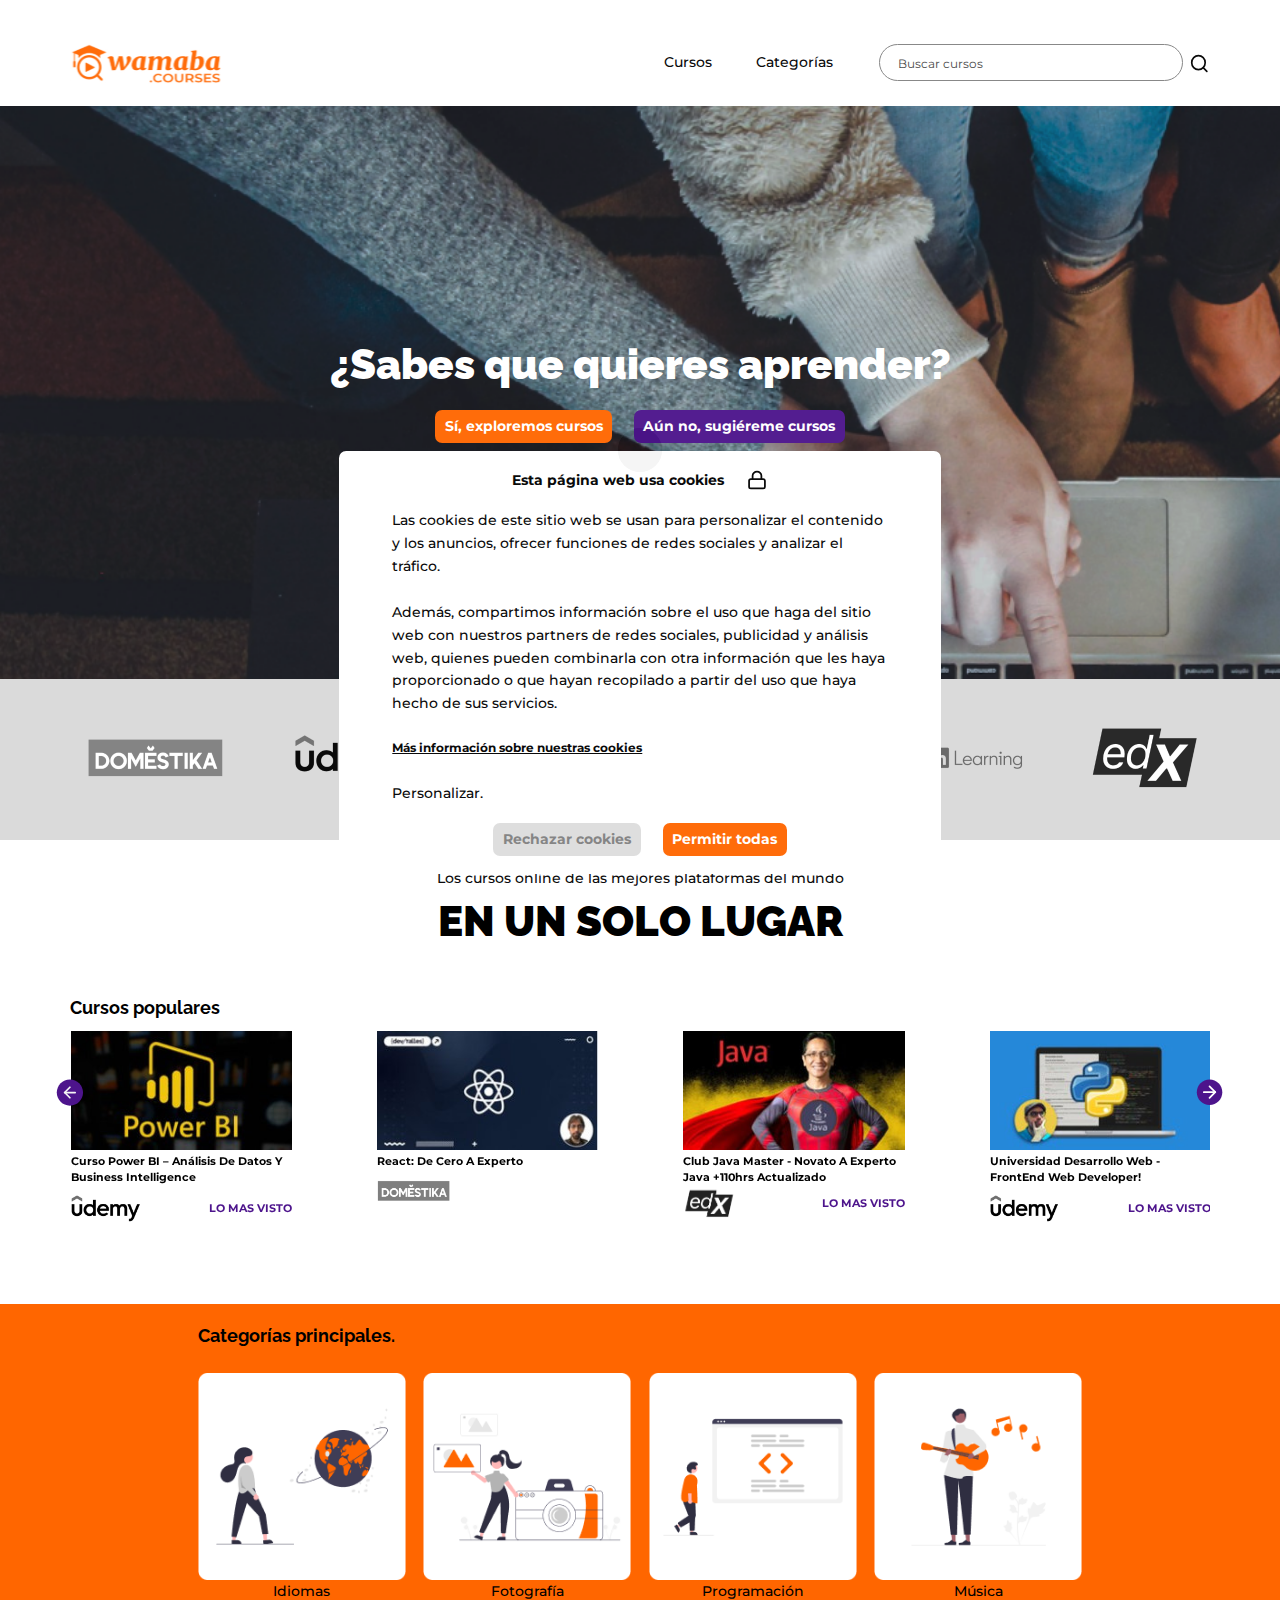
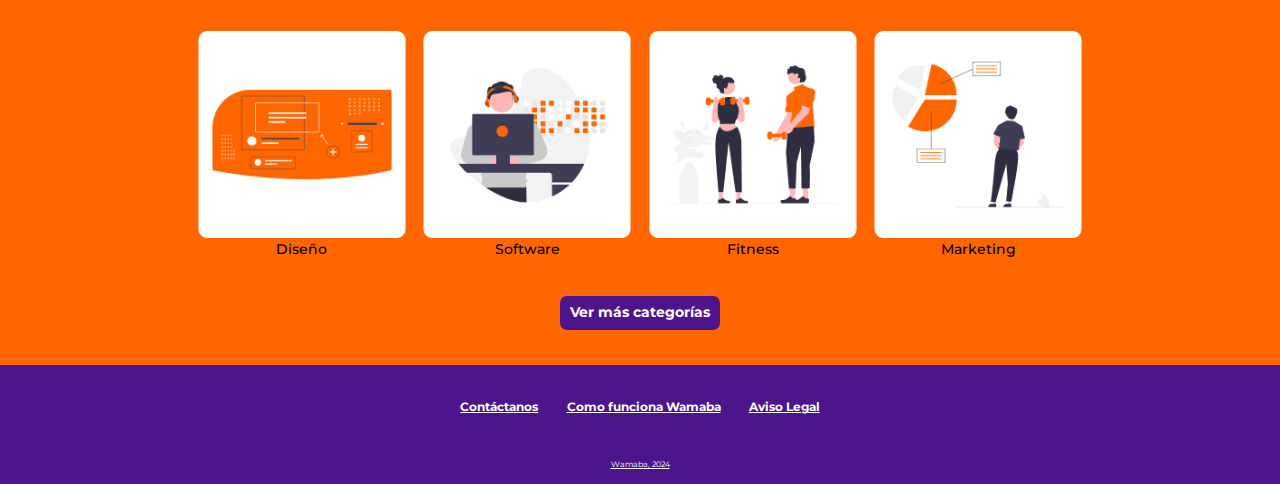
==== commit 5e051d82: "refactor: clean up HTML structure and improve formatting" ====
--- a/index.html
+++ b/index.html
@@ -49,7 +49,7 @@
           <div class="header_right d-flex align-items-center">
             <div class="primary_menu_links d-flex align-items-center">
               <a href="#" class="d-lg-block d-none">Cursos</a>
-              <a href="#" class="d-lg-none d-md-block d-none" >Categorías</a>
+              <a href="#" class="d-lg-none d-md-block d-none">Categorías</a>
               <a href="#" class="d-lg-block d-none" data-bs-toggle="modal" data-bs-target="#menu_modal">Categorías</a>
             </div>
             <div class="search_area d-flex align-items-center">
@@ -72,7 +72,7 @@
   <main class="main_content fix">
 
     <!-- hero area -->
-    <div class="hero_area" >
+    <div class="hero_area">
       <div class="container">
         <div class="content text-center">
           <h1 class="text-white pb_25">¿Sabes que quieres aprender?</h1>
@@ -84,44 +84,45 @@
       </div>
     </div>
 
-    <!-- text link -->
+    <!-- text link
     <div class="text_link d-flex align-items-center">
       <div class="container">
         <p>Foto de <a href="#">John Schnobrich</a> en <a href="#">Unsplash</a></p>
       </div>
     </div>
+     -->
 
     <!-- Brands area -->
     <div class="brands_area">
-      <div class="container">
+      <div class="brands_lists">
+        <div class="container">
+          <div class="brands d-flex align-items-center justify-content-between">
+            <a href="#" class="brand">
+              <img src="./img/brand_1.png" class="brand_1" alt="brand_1">
+            </a>
+            <a href="#" class="brand">
+              <img src="./img/brand_2.png" class="brand_2" alt="brand_2">
+            </a>
+            <a href="#" class="brand">
+              <img src="./img/brand_3.png" class="brand_3" alt="brand_3">
+            </a>
+            <a href="#" class="brand">
+              <img src="./img/brand_4.png" class="brand_4" alt="brand_4">
+            </a>
+            <a href="#" class="brand">
+              <img src="./img/brand_5.png" class="brand_5" alt="brand_5">
+            </a>
+            <a href="#" class="brand">
+              <img src="./img/brand_6.png" class="brand_6" alt="brand_6">
+            </a>
+          </div>
+        </div>
+      </div>
+
+      <div class="container mt-5">
         <div class="section_top text-center pb_10">
           <p class="pb_10">Los cursos online de las mejores plataformas del mundo</p>
           <h1>EN UN SOLO LUGAR</h1>
-        </div>
-      </div>
-
-      <div class="brands_lists">
-        <div class="container">
-          <div class="brands d-flex align-items-center justify-content-between">
-            <a href="#" class="brand">
-              <img src="./img/brand_1.png" class="brand_1" alt="brand_1">
-            </a>
-            <a href="#" class="brand">
-              <img src="./img/brand_2.png" class="brand_2" alt="brand_2">
-            </a>
-            <a href="#" class="brand">
-              <img src="./img/brand_3.png" class="brand_3" alt="brand_3">
-            </a>
-            <a href="#" class="brand">
-              <img src="./img/brand_4.png" class="brand_4" alt="brand_4">
-            </a>
-            <a href="#" class="brand">
-              <img src="./img/brand_5.png" class="brand_5" alt="brand_5">
-            </a>
-            <a href="#" class="brand">
-              <img src="./img/brand_6.png" class="brand_6" alt="brand_6">
-            </a>
-          </div>
         </div>
       </div>
     </div>
--- a/css/style.css
+++ b/css/style.css
@@ -10,8 +10,7 @@
   --blue: #4d148c;
   --green: #ff6600;
 
-  --white_img: brightness(0) saturate(100%) invert(99%) sepia(0%)
-    saturate(7498%) hue-rotate(67deg) brightness(112%) contrast(100%);
+  --white_img: brightness(0) saturate(100%) invert(99%) sepia(0%) saturate(7498%) hue-rotate(67deg) brightness(112%) contrast(100%);
   --black_img: brightness(0) saturate(100%) invert(0%) sepia(0%) saturate(16%);
 
   --titleFont: "Raleway", serif;
@@ -66,9 +65,11 @@
   transition: 200ms;
   color: inherit;
 }
+
 .f-right {
   float: right;
 }
+
 button:focus,
 a:focus,
 input:focus,
@@ -127,87 +128,100 @@
   font-weight: 900;
   font-family: var(--titleFont);
   color: var(--bodytext);
-  text-transform: uppercase;
 }
 
 /* image colros */
 .white_img {
-  -webkit-filter: brightness(0) saturate(100%) invert(99%) sepia(0%)
-    saturate(7498%) hue-rotate(67deg) brightness(112%) contrast(100%);
-  filter: brightness(0) saturate(100%) invert(99%) sepia(0%) saturate(7498%)
-    hue-rotate(67deg) brightness(112%) contrast(100%);
-}
+  -webkit-filter: brightness(0) saturate(100%) invert(99%) sepia(0%) saturate(7498%) hue-rotate(67deg) brightness(112%) contrast(100%);
+  filter: brightness(0) saturate(100%) invert(99%) sepia(0%) saturate(7498%) hue-rotate(67deg) brightness(112%) contrast(100%);
+}
+
 .black_img {
-  -webkit-filter: brightness(0) saturate(100%) invert(0%) sepia(0%)
-    saturate(16%) hue-rotate(309deg) brightness(93%) contrast(107%);
-  filter: brightness(0) saturate(100%) invert(0%) sepia(0%) saturate(16%)
-    hue-rotate(309deg) brightness(93%) contrast(107%);
+  -webkit-filter: brightness(0) saturate(100%) invert(0%) sepia(0%) saturate(16%) hue-rotate(309deg) brightness(93%) contrast(107%);
+  filter: brightness(0) saturate(100%) invert(0%) sepia(0%) saturate(16%) hue-rotate(309deg) brightness(93%) contrast(107%);
 }
 
 /* Font Weights */
 .f_300 {
   font-weight: 300 !important;
 }
+
 .f_400 {
   font-weight: 400 !important;
 }
+
 .f_500 {
   font-weight: 500 !important;
 }
+
 .f_600 {
   font-weight: 600 !important;
 }
+
 .f_700 {
   font-weight: 700 !important;
 }
+
 .f_800 {
   font-weight: 800 !important;
 }
+
 .f_900 {
   font-weight: 900 !important;
 }
+
 /* titles */
 h1 {
   font-size: 4.8rem;
   line-height: 1.1;
 }
+
 h2 {
   font-size: 3.6rem;
   line-height: 1.1;
 }
+
 h3 {
   font-size: 2.8rem;
   line-height: 1.1;
 }
+
 h4 {
   font-size: 2.4rem;
   line-height: 1.1;
 }
+
 h5 {
   font-size: 2.1rem;
   line-height: 1.1;
 }
+
 h6 {
   font-size: 2rem;
   line-height: 1.1;
 }
+
 /* texts */
 .text_xl {
   font-size: 2rem;
   line-height: 1.1;
 }
+
 .text_lg {
   font-size: 1.8rem;
   line-height: 1.1;
 }
+
 .text_md {
   font-size: 1.6rem;
   line-height: 1.1;
 }
+
 .text_sm {
   font-size: 1.4rem;
   line-height: 1.1;
 }
+
 .text_xsm {
   font-size: 1.2rem;
   line-height: 1.1;
@@ -227,14 +241,17 @@
 .hamburger_btn input {
   display: none;
 }
+
 .hamburger_btn .grid {
   display: grid;
   grid-template-rows: 1fr 1fr;
   grid-template-columns: 1fr 1fr;
 }
-.hamburger_btn .grid > * {
+
+.hamburger_btn .grid>* {
   position: relative;
 }
+
 .hamburger_btn label {
   display: block;
   cursor: pointer;
@@ -242,6 +259,7 @@
   height: 3.5rem;
   position: relative;
 }
+
 .hamburger_btn svg {
   width: 9rem;
   height: 9rem;
@@ -250,21 +268,26 @@
   transform: translate(-50%, -50%);
   top: 50%;
 }
+
 .hamburger_btn circle {
   font-size: 5rem;
 }
+
 @media (min-aspect-ratio: 1) {
   .hamburger_btn label {
     width: 3.5rem;
     height: 3.5rem;
   }
 }
+
 .hamburger_btn .menu--1 label {
   bottom: 0;
 }
+
 .hamburger_btn .menu--1 label {
   right: 0;
 }
+
 .hamburger_btn path {
   fill: none;
   stroke: var(--black);
@@ -277,36 +300,45 @@
   stroke-dashoffset: var(--offset);
   transition: all 0.8s cubic-bezier(0.645, 0.045, 0.355, 1);
 }
+
 .hamburger_btn circle {
   fill: rgba(255, 255, 255, 0);
   opacity: 0;
 }
+
 .hamburger_btn label:hover circle {
   opacity: 1;
 }
-.hamburger_btn .cross input:checked + svg .line--1,
-.hamburger_btn .cross input:checked + svg .line--3 {
+
+.hamburger_btn .cross input:checked+svg .line--1,
+.hamburger_btn .cross input:checked+svg .line--3 {
   --length: 22.627416998;
 }
-.hamburger_btn .cross input:checked + svg .line--2 {
+
+.hamburger_btn .cross input:checked+svg .line--2 {
   --length: 0;
 }
-.hamburger_btn .back input:checked + svg .line--1,
-.hamburger_btn .back input:checked + svg .line--3 {
+
+.hamburger_btn .back input:checked+svg .line--1,
+.hamburger_btn .back input:checked+svg .line--3 {
   --length: 8.602325267;
 }
+
 .hamburger_btn .menu--1 .line--1,
 .hamburger_btn .menu--1 .line--3 {
   --total-length: 126.6418304443;
 }
+
 .hamburger_btn .menu--1 .line--2 {
   --total-length: 70;
 }
-.hamburger_btn .menu--1 input:checked + svg .line--1,
-.hamburger_btn .menu--1 input:checked + svg .line--3 {
+
+.hamburger_btn .menu--1 input:checked+svg .line--1,
+.hamburger_btn .menu--1 input:checked+svg .line--3 {
   --offset: -94.1149185097;
 }
-.hamburger_btn .menu--1 input:checked + svg .line--2 {
+
+.hamburger_btn .menu--1 input:checked+svg .line--2 {
   --offset: -50;
 }
 
@@ -393,10 +425,8 @@
 }
 
 .back-to-top img {
-  -webkit-filter: brightness(0) saturate(100%) invert(100%) sepia(100%)
-    saturate(0%) hue-rotate(288deg) brightness(102%) contrast(102%);
-  filter: brightness(0) saturate(100%) invert(100%) sepia(100%) saturate(0%)
-    hue-rotate(288deg) brightness(102%) contrast(102%);
+  -webkit-filter: brightness(0) saturate(100%) invert(100%) sepia(100%) saturate(0%) hue-rotate(288deg) brightness(102%) contrast(102%);
+  filter: brightness(0) saturate(100%) invert(100%) sepia(100%) saturate(0%) hue-rotate(288deg) brightness(102%) contrast(102%);
   width: 1.5rem;
 }
 
@@ -448,7 +478,7 @@
 }
 
 .site_header.sticky {
-  box-shadow: 0 0 2rem 0.2rem rgba(0,0,0,0.1);
+  box-shadow: 0 0 2rem 0.2rem rgba(0, 0, 0, 0.1);
   top: -2rem;
 }
 
@@ -561,7 +591,7 @@
   font-weight: 700;
 }
 
-.article_info > p {
+.article_info>p {
   font-size: 1.2rem;
   font-weight: 700;
   line-height: 1.5;
@@ -593,7 +623,7 @@
   margin-left: -0.5rem;
 }
 
-.article > img {
+.article>img {
   height: 13.5rem;
   -o-object-fit: cover;
   object-fit: cover;
@@ -625,7 +655,7 @@
   margin: 0 -1rem;
 }
 
-.category_area .row > * {
+.category_area .row>* {
   padding: 0 1rem;
 }
 
@@ -737,13 +767,13 @@
   gap: 2.5rem;
 }
 
-.cookies_inner > a {
+.cookies_inner>a {
   font-size: 1.4rem;
   font-weight: 700;
   text-decoration: underline;
 }
 
-.cookies_inner > a:hover {
+.cookies_inner>a:hover {
   text-decoration: none;
 }
 
@@ -841,7 +871,8 @@
   line-height: 3.2rem;
   padding: 0.35rem 0;
 }
-.top_head p{
+
+.top_head p {
   text-transform: uppercase;
 }
 
@@ -855,7 +886,7 @@
   color: #ff6600;
 }
 
-.pagination > a:hover {
+.pagination>a:hover {
   opacity: 0.75;
 }
 
@@ -889,49 +920,59 @@
 
 
 /*====================== todas las categoria dekstop area ========================*/
-.todas_categoria_hedaer{
+.todas_categoria_hedaer {
   border-bottom: none;
 }
-.todas_las_filter_wrapper{
+
+.todas_las_filter_wrapper {
   padding-top: 5.2rem;
 }
-.todas_las_filter_wrapper .filter_top{
+
+.todas_las_filter_wrapper .filter_top {
   justify-content: center;
 }
+
 .todas_las_content_wrapper {
   padding-bottom: 5rem;
 }
-.todas_las_content_box p{
+
+.todas_las_content_box p {
   font-weight: 700;
   font-size: 1.6rem;
   line-height: 2;
   text-transform: uppercase;
 }
-.todas_las_content_box ul li{
+
+.todas_las_content_box ul li {
   font-size: 1.4rem;
   font-weight: 400;
   color: #000000;
   line-height: 1.42;
 }
-.todas_las_categoria_wrapper{
+
+.todas_las_categoria_wrapper {
   margin-top: 6.5rem;
 }
-.todas_las_categoria_wrapper{
+
+.todas_las_categoria_wrapper {
   background: #FF6600;
   padding: 2rem;
   border-radius: .8rem;
 }
-.todas_las_categoria_wrapper .category{
+
+.todas_las_categoria_wrapper .category {
   margin-top: 1.8rem;
 }
-.todas_las_categoria_wrapper h4{
+
+.todas_las_categoria_wrapper h4 {
   font-weight: 700;
   font-size: 1.6rem;
   line-height: 2;
   color: #fff;
   padding-bottom: 1.7rem;
 }
-.todas_las_categoria_wrapper .category img{
+
+.todas_las_categoria_wrapper .category img {
   height: 15.1rem;
   width: 15.1rem;
   object-fit: cover;
@@ -940,35 +981,42 @@
 
 
 /*====================== ficha curso dekstop area ====================*/
-.ficha_wrapper .blog{
+.ficha_wrapper .blog {
   grid-template-columns: 47.7rem 1fr;
 }
-.ficha_wrapper .blog_img{
+
+.ficha_wrapper .blog_img {
   height: 26.9rem;
   width: 47.7rem;
 }
-.ficha_wrapper .blog_right .p2{
+
+.ficha_wrapper .blog_right .p2 {
   max-width: 60.2rem;
   padding-top: 1rem;
 }
-.ficha_star_box{
+
+.ficha_star_box {
   padding-top: .4rem;
 }
-.ficha_star_box .p4{
+
+.ficha_star_box .p4 {
   font-weight: 400;
   font-size: 1.4rem;
   margin-left: 4.4rem;
   margin-top: .5rem;
 }
+
 .img_udemy {
   width: 12.8rem;
   margin-left: 9.6rem;
 }
-.ficha_p{
+
+.ficha_p {
   margin-left: 12.4rem;
   margin-top: 4rem;
 }
-.ficha_p p{
+
+.ficha_p p {
   font-weight: 700;
   font-size: 2rem;
   line-height: 1;
@@ -980,30 +1028,37 @@
   transition: 0.25s ease;
   cursor: pointer;
 }
-.ficha_p p:hover{
+
+.ficha_p p:hover {
   background: #7837bd;
 }
-.ficha_content_wrapper{
+
+.ficha_content_wrapper {
   padding-top: 3rem;
   padding-bottom: 42.5rem;
 }
-.ficha_content_row{
+
+.ficha_content_row {
   display: flex;
 }
+
 .ficha_content_box_main_wrap {
   width: 36rem;
 }
-.ficha_content_box_wrap{
+
+.ficha_content_box_wrap {
   border: 0.1rem solid #FF6600;
   padding: 1.2rem 1.6rem 1.3rem 2.1rem;
 }
-.ficha_content_box p{
+
+.ficha_content_box p {
   font-size: 1.6rem;
   font-weight: 700;
   color: #000;
   line-height: 1.25;
 }
-.ficha_content_box ul li{
+
+.ficha_content_box ul li {
   font-size: 1.4rem;
   font-weight: 400;
   color: #000;
@@ -1011,7 +1066,8 @@
   position: relative;
   padding-left: 1.6rem;
 }
-.ficha_content_box ul li::before{
+
+.ficha_content_box ul li::before {
   position: absolute;
   content: '';
   top: .9rem;
@@ -1021,30 +1077,37 @@
   background-color: #000;
   border-radius: 6rem;
 }
-.ficha_content_right{
+
+.ficha_content_right {
   margin-left: 2rem;
 }
-.ficha_description{
+
+.ficha_description {
   padding-top: 2rem;
 }
-.ficha_description span{
+
+.ficha_description span {
   font-size: 1.6rem;
   font-weight: 700;
   color: #000;
 }
-.ficha_description p{
+
+.ficha_description p {
   font-size: 1.4rem;
   font-weight: 400;
   line-height: 1.41;
   max-width: 85.1rem;
 }
-.ficha_wrapper .blog_right .p1{
+
+.ficha_wrapper .blog_right .p1 {
   font-size: 2rem;
   text-transform: inherit;
 }
-.ficha_wrapper .blog_right .p2{
+
+.ficha_wrapper .blog_right .p2 {
   font-size: 1.6rem;
 }
-.ficha_description .p3{
+
+.ficha_description .p3 {
   padding-top: 2rem;
 }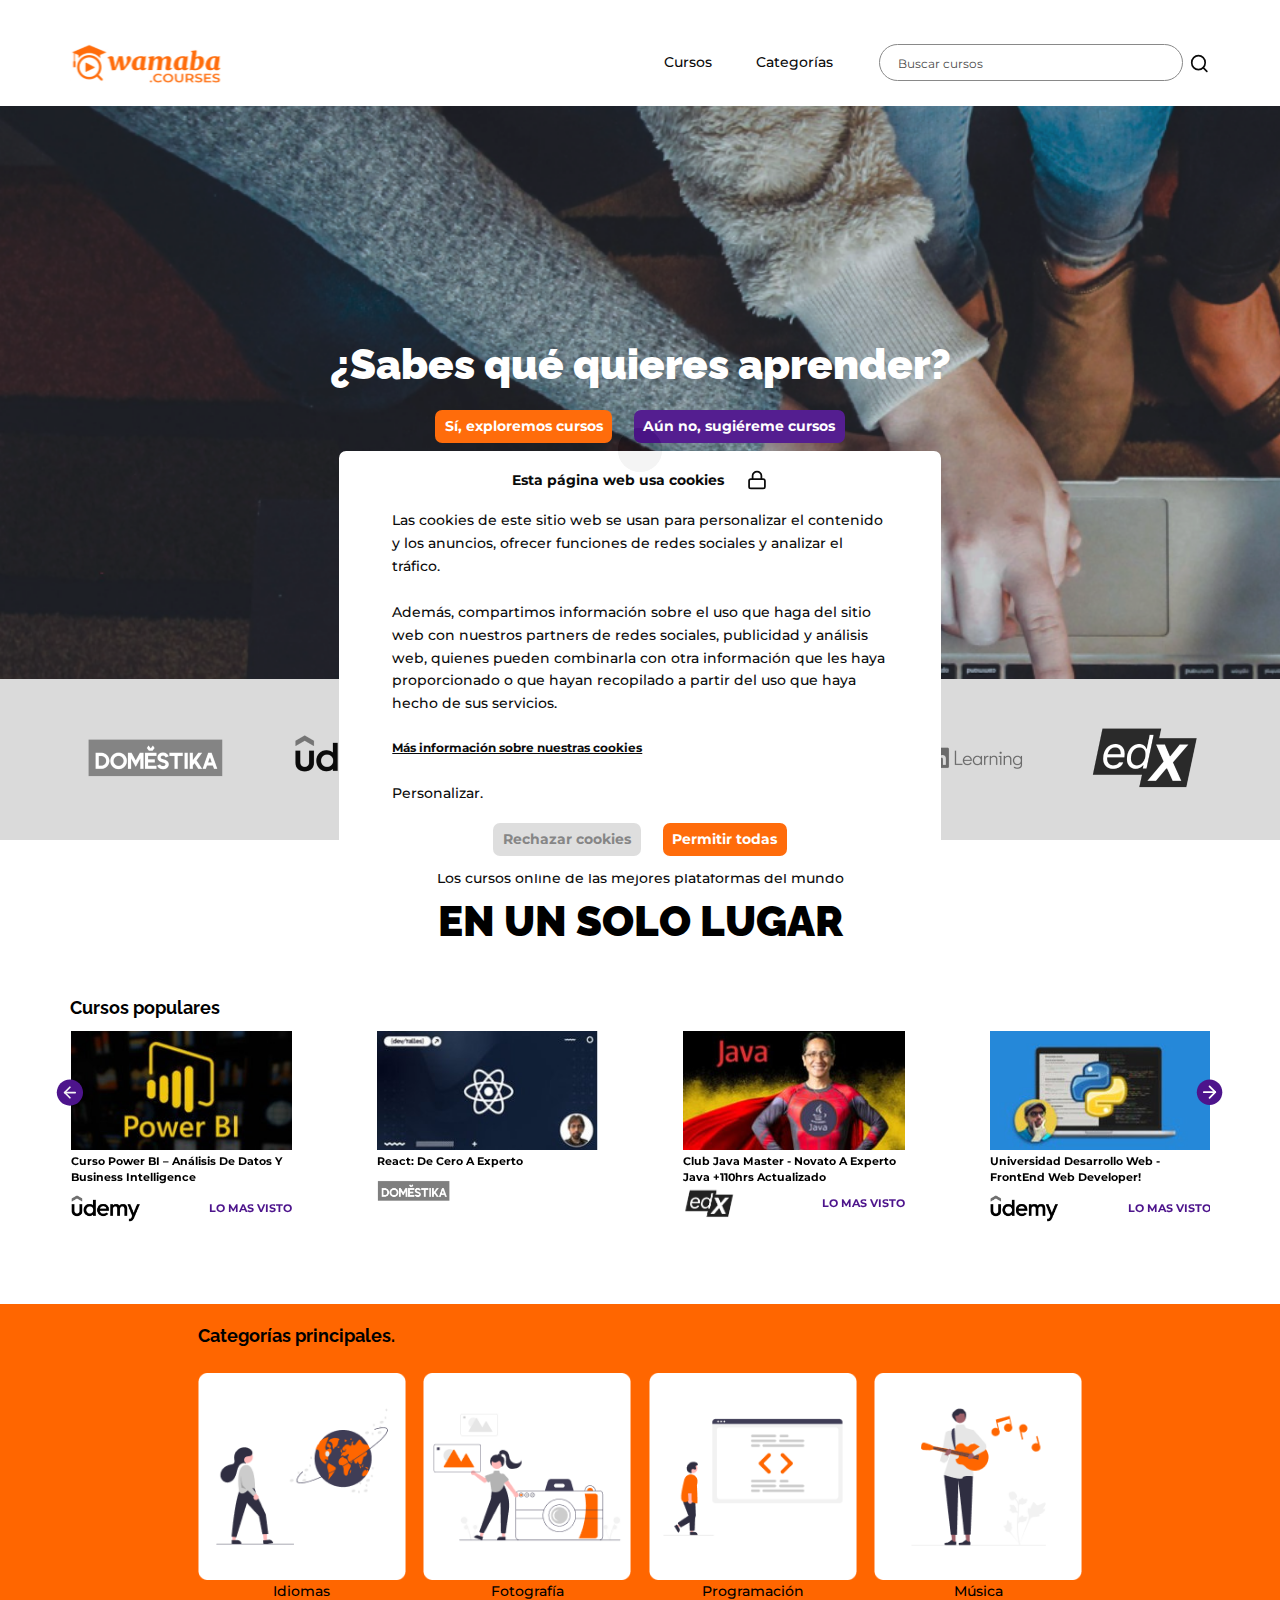
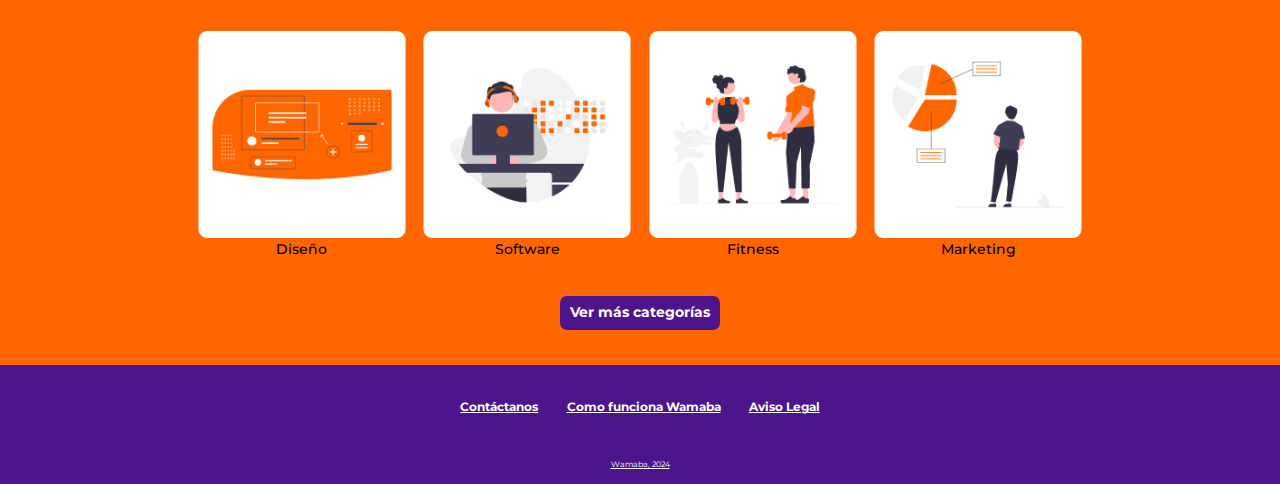
==== commit 73ba8f1d: "Cambios Pablo 4 de marzo" ====
--- a/index.html
+++ b/index.html
@@ -75,7 +75,7 @@
     <div class="hero_area">
       <div class="container">
         <div class="content text-center">
-          <h1 class="text-white pb_25">¿Sabes que quieres aprender?</h1>
+          <h1 class="text-white pb_25">¿Sabes qué quieres aprender?</h1>
           <div class="hero_btns d-flex align-items-center justify-content-center">
             <a href="#" class="btn btn_green ">Sí, exploremos cursos</a>
             <a href="#" class="btn btn_blue ">Aún no, sugiéreme cursos</a>
--- a/css/style.css
+++ b/css/style.css
@@ -809,7 +809,7 @@
 }
 
 .star_box {
-  padding-top: 0.7rem;
+  padding-top: 0.25rem;
 }
 
 .blog_right .p5 {
@@ -1011,22 +1011,18 @@
   margin-left: 9.6rem;
 }
 
-.ficha_p {
-  margin-left: 12.4rem;
-  margin-top: 4rem;
-}
-
 .ficha_p p {
   font-weight: 700;
-  font-size: 2rem;
+  font-size: 16px;
   line-height: 1;
-  padding: .9rem 7.2rem;
+  padding: .9rem 6.2rem;
   border-radius: .8rem;
-  background: #4D148C;
+  background: #6d28d2;
   display: inline-block;
   color: rgba(256, 256, 256, 0.8);
   transition: 0.25s ease;
   cursor: pointer;
+  color: #fff;
 }
 
 .ficha_p p:hover {
--- a/css/responsive.css
+++ b/css/responsive.css
@@ -13,73 +13,84 @@
     width: 960px;
     padding: 0 2rem;
   }
+
   html {
     font-size: 50%;
   }
 }
 
 @media (min-width: 992px) {
+
   /* =============== */
   .col_gap_30 {
     margin: 0 -1.5rem;
   }
-  .col_gap_30 > * {
+
+  .col_gap_30>* {
     padding: 0 1.5rem;
   }
 
   .col_gap_20 {
     margin: 0 -1rem;
   }
-  .col_gap_20 > * {
+
+  .col_gap_20>* {
     padding: 0 1rem;
   }
 
   .col_gap_40 {
     margin: 0 -2rem;
   }
-  .col_gap_40 > * {
+
+  .col_gap_40>* {
     padding: 0 2rem;
   }
 
   .col_gap_60 {
     margin: 0 -3rem;
   }
-  .col_gap_60 > * {
+
+  .col_gap_60>* {
     padding: 0 3rem;
   }
 
   .col_gap_70 {
     margin: 0 -3rem;
   }
-  .col_gap_70 > * {
+
+  .col_gap_70>* {
     padding: 0 3rem;
   }
 
   .col_gap_45 {
     margin: 0 -2.25rem;
   }
-  .col_gap_45 > * {
+
+  .col_gap_45>* {
     padding: 0 2.25rem;
   }
 
   .col_gap_32 {
     margin: 0 -1.6rem;
   }
-  .col_gap_32 > * {
+
+  .col_gap_32>* {
     padding: 0 1.6rem;
   }
 
   .col_gap_34 {
     margin: 0 -1.7rem;
   }
-  .col_gap_34 > * {
+
+  .col_gap_34>* {
     padding: 0 1.7rem;
   }
 
   .col_gap_35 {
     margin: 0 -1.75rem;
   }
-  .col_gap_35 > * {
+
+  .col_gap_35>* {
     padding: 0 1.75rem;
   }
 
@@ -155,6 +166,7 @@
   .site_header {
     padding-bottom: 1rem;
   }
+
   .logo img {
     width: 17.3rem !important;
   }
@@ -204,7 +216,7 @@
     gap: 3.7rem 0;
   }
 
-  .blog_row > * {
+  .blog_row>* {
     padding: 0 1.25rem;
   }
 
@@ -277,39 +289,49 @@
   .categoria_hedaer {
     border-bottom: none;
   }
+
   .categorías_inner_top {
     padding-top: 2.2rem !important;
     padding-bottom: 6rem !important;
   }
+
   .inner_top .p1 {
     font-size: 1.4rem;
     max-width: 70.4rem;
     margin-left: auto;
     margin-right: auto;
   }
+
   .filter_top {
     justify-content: center;
-    margin-bottom: 5.5rem;
-  }
+    margin-bottom: 0 !important;
+  }
+
   .btn_green {
     margin-right: 2.1rem !important;
   }
+
   .blog_section {
     padding-bottom: 2.7rem;
   }
+
   .blog_right.ml_20 {
     margin-left: 1.7rem !important;
   }
+
   .blog_right .p2 {
     max-width: 17rem;
   }
+
   .categoria_blog {
     grid-template-columns: 18.8rem 1fr;
   }
+
   .categoria_blog .blog_img {
     width: 18.7rem;
     height: 10.3rem;
   }
+
   .blog_section .row.pb_80 {
     padding-bottom: 4.2rem;
   }
@@ -318,100 +340,132 @@
   .todas_categorías_inner_top .top_head {
     margin-bottom: 0 !important;
   }
+
   .todas_las_filter_wrapper .filter_top {
     justify-content: flex-start;
   }
+
   .todas_las_categoria_wrapper .category img {
     height: auto;
     width: 100%;
   }
+
   .todas_las_filter_wrapper .filter_top {
     margin-bottom: 0;
   }
+
   .todas_las_content_box.pt_20,
   .todas_las_content_box.pt_40 {
     padding-top: 3rem !important;
   }
+
   .todas_las_content_box.pt_55 {
     padding-top: 3rem !important;
   }
+
   .todas_las_content_box1.pt_55 {
     padding-top: 5rem !important;
   }
+
   .todas_las_categoria_wrapper {
     margin-top: 3.5rem;
   }
+
   /*======================= ficha curso dekstop page area =======================*/
   .ficha_wrapper .blog {
     grid-template-columns: 34.1rem 1fr;
     margin-top: 2.4rem;
   }
+
   .ficha_wrapper .blog_img {
     height: 19.1rem;
     width: 34.1rem;
   }
+
   .ficha_wrapper .blog_right .p1 {
     text-decoration: none;
   }
+
   .ficha_wrapper .blog_right .p2 {
     font-size: 1.4rem;
     font-weight: 400;
   }
+
   .ficha_wrapper .blog_right .p2 {
     max-width: 35.2rem;
     padding-top: 0.5rem;
   }
+
   .img_udemy {
     width: 7.4rem;
     margin-left: 2.6rem;
   }
+
   .ficha_star_box .p4 {
     margin-left: 1.4rem;
   }
+
   .ficha_p p {
     width: 100%;
   }
+
   .ficha_p {
     margin-left: 0;
     text-align: center;
   }
+
   .ficha_content_box_main_wrap {
     width: 62.5rem;
   }
+
   .ficha_content_wrapper {
     padding-bottom: 28rem;
     padding-top: 2.2rem;
   }
+
   .top_head {
     width: 100vw;
     transform: translateX(-2.4rem);
   }
+
+  .btn.btn_green.filter_btn.ml_25 {
+    margin-left: 1rem;
+    margin-right: 0 !important;
+  }
 }
 
 /*----- sm devices (tablets, 767px and down) -----*/
 @media (max-width: 767px) {
+
   /* ============ default styles ============ */
   html {
     font-size: 55%;
   }
+
   h1 {
     font-size: 5rem;
   }
+
   h2 {
     font-size: 4.6rem;
   }
+
   h3 {
     font-size: 4.4rem;
   }
+
   h4 {
     font-size: 2.5rem;
   }
+
   h5 {
     font-size: 2.2rem;
   }
+
   h6 {
     font-size: 2rem;
   }
+
   body {
     font-size: 1.4rem;
   }
@@ -421,6 +475,7 @@
   .content {
     text-align: center;
   }
+
   .content .button {
     margin: 0 auto;
   }
@@ -467,8 +522,7 @@
 
   .search_input .search_inner {
     width: 1.8rem;
-    filter: brightness(0) saturate(100%) invert(91%) sepia(100%) saturate(0%)
-      hue-rotate(59deg) brightness(106%) contrast(101%);
+    filter: brightness(0) saturate(100%) invert(91%) sepia(100%) saturate(0%) hue-rotate(59deg) brightness(106%) contrast(101%);
   }
 
   .search_input .close {
@@ -607,7 +661,7 @@
     padding: 2rem 2rem;
   }
 
-  .cookies_inner > a {
+  .cookies_inner>a {
     margin: 0.5rem 0;
   }
 
@@ -648,27 +702,32 @@
     margin-top: -2rem;
     padding-top: 2.5rem;
   }
+
   .ficha_wrapper .blog {
     grid-template-columns: 1fr;
   }
+
   .ficha_wrapper .blog_img {
     width: 100%;
     height: auto;
   }
+
   .ficha_wrapper .blog_right.ml_20 {
     margin-left: 0 !important;
     margin-top: 1rem;
   }
+
   .ficha_wrapper .blog_right .p1 {
     font-size: 1.6rem !important;
     font-weight: 500 !important;
   }
+
   .ficha_p {
     text-align: left;
-    margin-top: 2rem;
-  }
+  }
+
   .ficha_p p {
-    width: 16.5rem;
+    width: 23.5rem;
     height: 3.8rem;
     font-size: 1.6rem;
     padding: 0;
@@ -676,36 +735,45 @@
     align-items: center;
     justify-content: center;
   }
+
   .ficha_content_box_main_wrap {
     width: 87.5rem;
   }
+
   .ficha_wrapper .categoria_blog .blog_img {
     width: 16.5rem;
     height: 9.2rem;
   }
+
   .ficha_wrapper .blog_img {
     width: 100% !important;
     height: 19.5rem !important;
   }
+
   .ficha_wrapper .blog_right.ml_20 {
     margin-left: 0 !important;
     margin-top: 0.8rem;
   }
+
   .ficha_star_box .p4 {
     margin-left: 1rem;
   }
+
   .img_udemy {
     width: 7.4rem;
     margin-left: 2.6rem;
     height: 2.7rem;
     object-fit: cover;
   }
+
   .ficha_star_box {
     padding-top: 0;
   }
+
   .ficha_p p {
     color: #fff;
   }
+
   .ficha_content_wrapper {
     padding-bottom: 3rem;
     padding-top: 3rem;
@@ -738,6 +806,25 @@
   .modal-body {
     padding: 2.5rem 5rem 4rem 2rem;
   }
+
+  .filter_top {
+    flex-direction: column;
+    gap: 1.5rem;
+  }
+
+  .filter_top h3 {
+    font-size: 2.8rem;
+    text-align: center;
+  }
+
+  .blog_right .p2 {
+    max-width: 100%;
+  }
+
+  .btn.btn_green.filter_btn.ml_25 {
+    margin-left: 1rem;
+    margin-right: 0 !important;
+  }
 }
 
 /*----- xs devices (landscape phones, 575px and down) -----*/
@@ -755,29 +842,37 @@
     padding-top: 1.5rem !important;
     padding-bottom: 2.7rem !important;
   }
+
   .top_head {
     margin-bottom: 1.5rem;
   }
+
   .inner_top .p1 {
     text-align: left;
   }
+
   .filter_top {
     justify-content: flex-start;
     margin-bottom: 2.8rem;
   }
+
   .categoria_blog .blog_img {
     width: 16.5rem;
     height: 9.2rem;
   }
+
   .categoria_blog {
     grid-template-columns: 16.5rem 1fr;
   }
+
   .blog_section .blog_row {
     gap: 2.2rem 0;
   }
+
   .blog_section .row.pb_80 {
     padding-bottom: 3.6rem;
   }
+
   .blog_section {
     padding-bottom: 3.6rem;
   }
@@ -785,12 +880,15 @@
   .inner_top.todas_categorías_inner_top.pt_30 {
     padding-top: 1rem;
   }
+
   .todas_las_filter_wrapper {
     padding-top: 5.8rem;
   }
+
   .todas_las_content_wrapper {
     padding-bottom: 4.5rem;
   }
+
   .todas_las_content_box1.pt_55 {
     padding-top: 4.6rem !important;
   }
@@ -798,17 +896,26 @@
   .ficha_content_row {
     flex-direction: column;
   }
+
   .ficha_content_box_main_wrap {
     width: 100%;
   }
+
   .ficha_content_box_wrap {
     padding: 1.2rem 1.5rem 1.2rem 1.5rem;
   }
+
   .ficha_content_right {
     margin-left: 0;
     margin-top: 2.5rem;
   }
+
   .ficha_description {
     padding-top: 2.5rem;
   }
-}
+
+  .filter_top h3 {
+    font-size: 2.4rem;
+    text-align: center;
+  }
+}